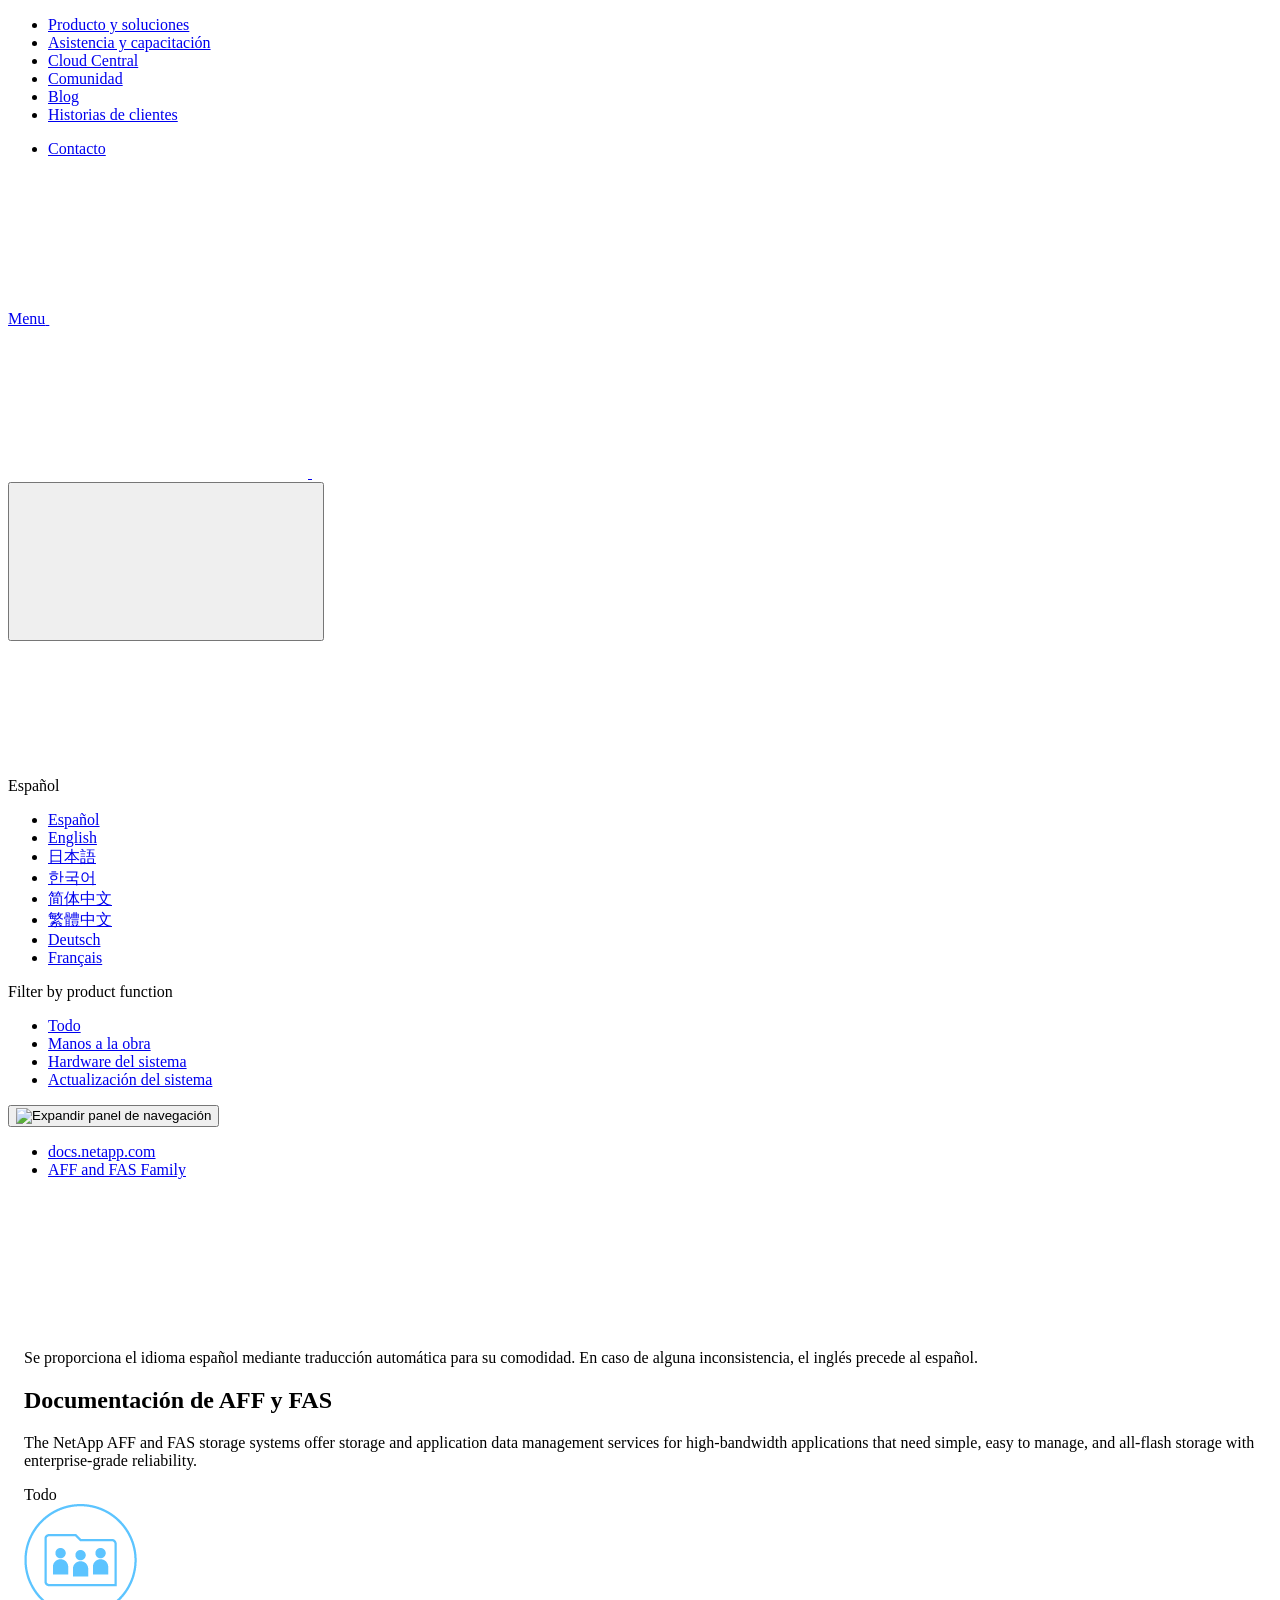
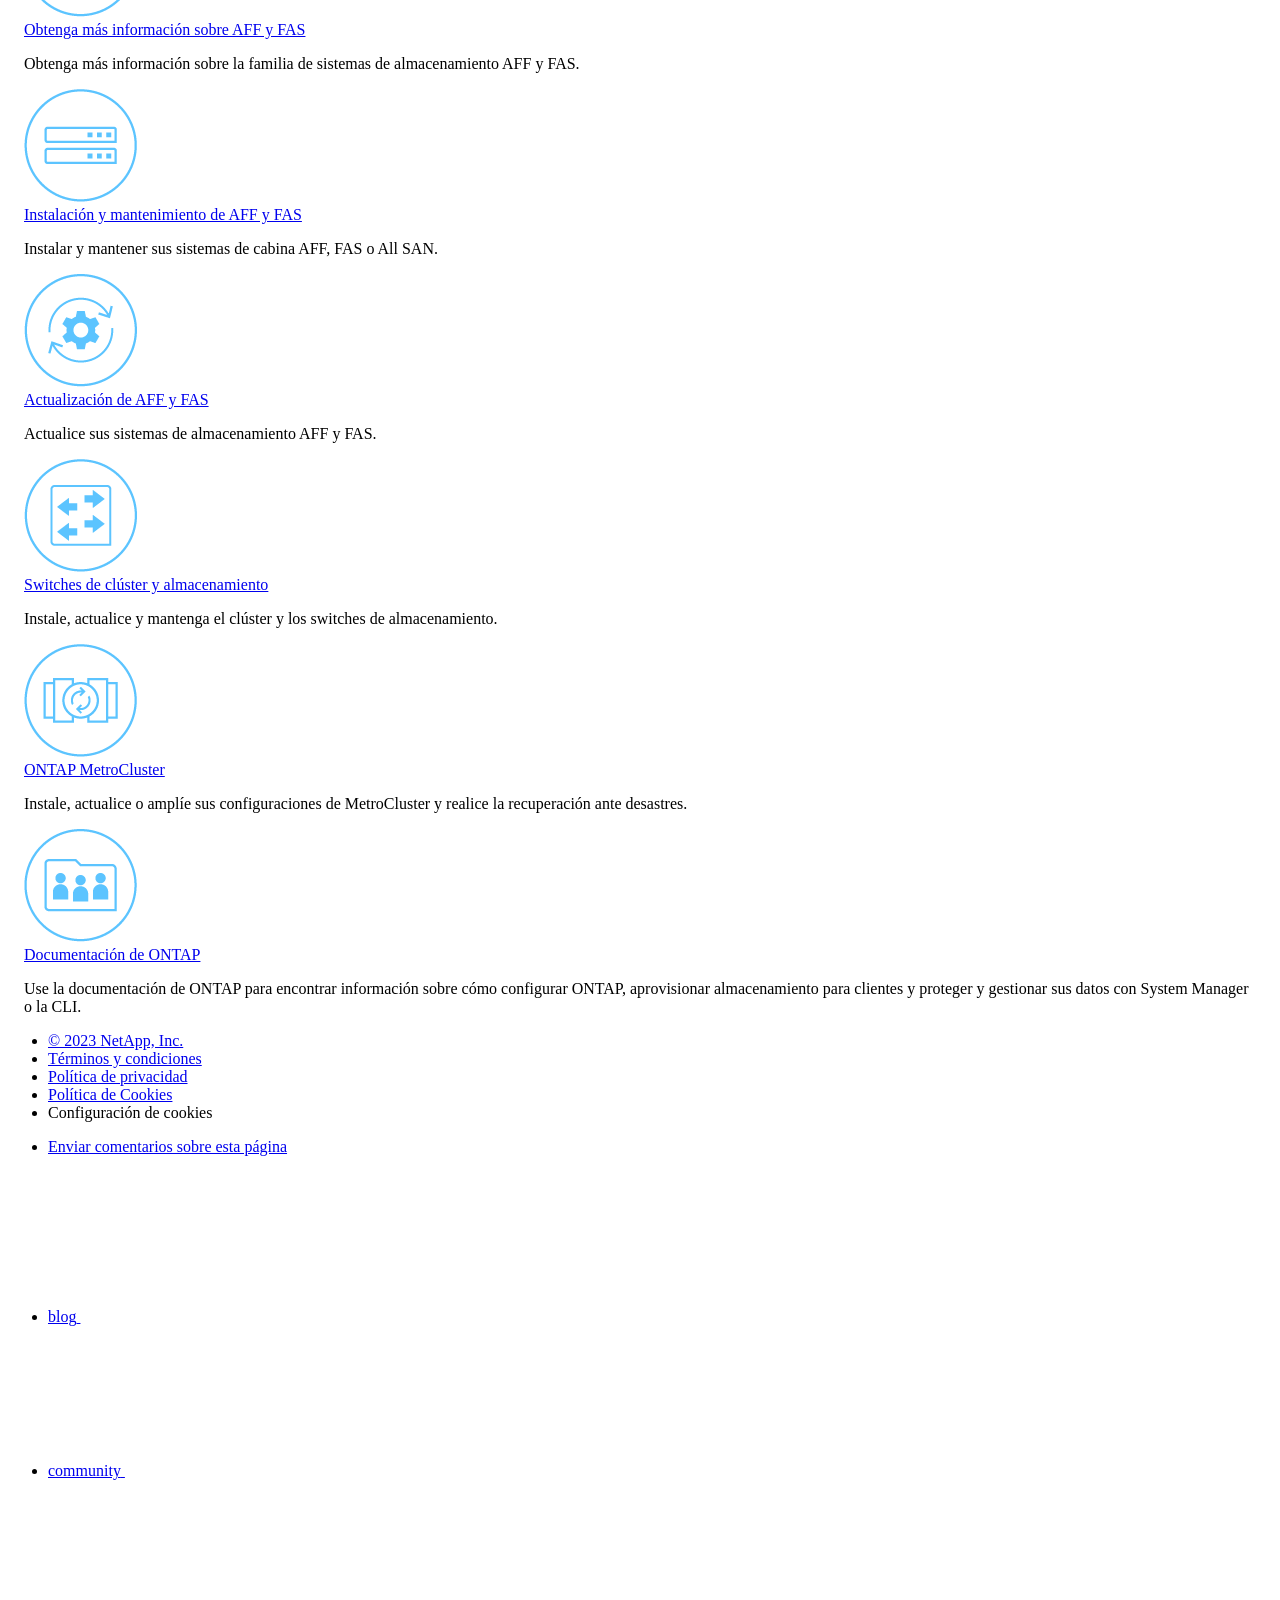
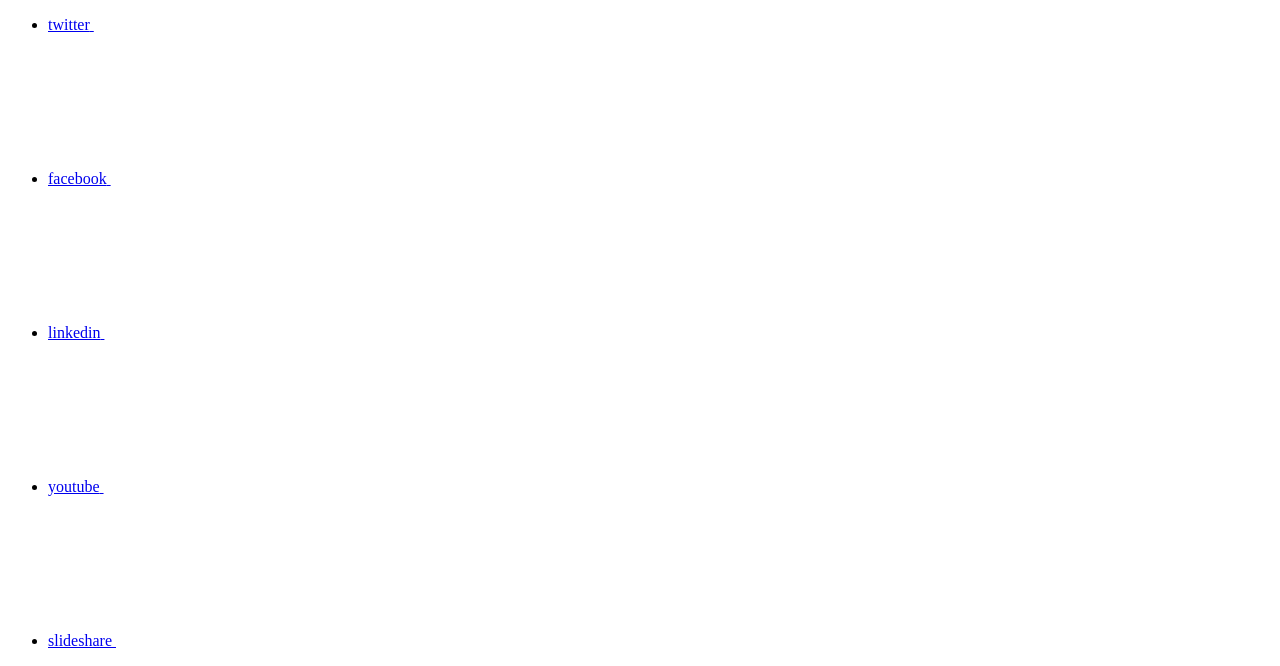
==== index.html @ a27ee945 "Deploying to gh-pages from  @ 3dbd1d8da3aaca2e65ed2fbad83eef5c831df1f1 🚀" ====
<!DOCTYPE html>
<html lang="es">
  <head class="at-element-marker">
  <title>Documentación de AFF y FAS</title>
  <meta charset="utf-8">
  <meta http-equiv="x-ua-compatible" content="ie=edge,chrome=1">
  <meta http-equiv="language" content="en">
  <meta name="viewport" content="width=device-width, initial-scale=1">
  <meta property="og:title" content="Documentación de AFF y FAS" />
	<meta property="og:type" content="website" />
	<meta property="og:url" content="https://docs.netapp.com/es-es/ontap-systems-family/index.html" />
	<meta property="og:description" content="Los sistemas de almacenamiento AFF y FAS de NetApp ofrecen servicios de gestión de datos de aplicaciones y almacenamiento para aplicaciones con un ancho de b..." />
  <meta property="og:image" content="https://docs.netapp.com/es-es/ontap-systems-family/images/logo-tophat-social.png" />
  <meta property="og:image:alt" content="NetApp Logo" />
  <meta name="format-detection" content="telephone=no">
  <meta http-equiv="Content-Type" content="text/html; charset=utf-8">
  <meta http-equiv="encoding" content="utf-8">
  <meta http-equiv="nss-type" content="Product Documentation"/>
  <meta http-equiv="nss-subtype" content="User Guide"/><meta name="description" content="Los sistemas de almacenamiento AFF y FAS de NetApp ofrecen servicios de gestión de datos de aplicaciones y almacenamiento para aplicaciones con un ancho de b...">
  <meta name="keywords" content=" "><!-- Icons -->
  <link rel="icon" href="/es-es/ontap-systems-family/images/favicon.ico" type="image/x-icon">

  <!-- RSS Feed --><!-- CSS Definitions: NetApp CSS should be defined after generic css -->

  <!-- Elastic Search -->
  <link rel="stylesheet" href="//cdn.jsdelivr.net/searchkit/0.10.0/theme.css">

  <!-- Combined CSS -->
  <link rel="stylesheet" type="text/css" href="/es-es/ontap-systems-family/css/netappdocs.css">

  
  <link rel="stylesheet" href="/es-es/ontap-systems-family/css/landing-page.css" type="text/css">
  <link rel="stylesheet" href="/es-es/ontap-systems-family/css/tabbed-blocks.css" type="text/css">
  <!-- Canonical url -->
  <!-- Top level site integrations --><script>
    function addAdobeLaunch(adobeId) {
      var head = document.getElementsByTagName('head')[0];
      var adobe = document.createElement("script");
      adobe.type = "text/plain";
      adobe.className = "optanon-category-C0002";
      adobe.src = "//assets.adobedtm.com/60287eadf1ee/c284da483c83/"+adobeId+".min.js";
      head.appendChild(adobe);
    }

    function addGoogleAnalytics(gtagId) {
      var google = document.createElement("script");
      google.type = "text/plain";
      google.className = "optanon-category-C0002";
      google.src = "https://www.googletagmanager.com/gtag/js?id="+gtagId;
      var head = document.getElementsByTagName('head')[0];
      head.appendChild(google);

      window.dataLayer = window.dataLayer || [];
      function gtag(){dataLayer.push(arguments);}
      gtag('js', new Date());
      gtag('config', gtagId);
    }

    function addConsent(consentId) {
      var head = document.getElementsByTagName('head')[0];
      var onetrustConsent = document.createElement("script");
      onetrustConsent.type = "text/javascript";
      onetrustConsent.src = "https://cdn.cookielaw.org/consent/"+consentId+"/OtAutoBlock.js";
      head.appendChild(onetrustConsent);

      var onetrustScript = document.createElement("script");
      onetrustScript.type = "text/javascript";
      onetrustScript.src = "https://cdn.cookielaw.org/scripttemplates/otSDKStub.js";
      onetrustScript.charset = "UTF-8";
      onetrustScript.dataset.documentLanguage = "true";
      onetrustScript.dataset.domainScript = consentId;
      head.appendChild(onetrustScript);
    }addConsent("72570c5c-fe30-465f-b0e0-b77f7fb4ae34");
    addAdobeLaunch("launch-e9ff3acac59f");
    addGoogleAnalytics("UA-81697994-3");function OptanonWrapper() { }
  </script>
  <script src="https://cdnjs.cloudflare.com/ajax/libs/jquery/2.1.4/jquery.min.js"></script>
  <script src="https://cdnjs.cloudflare.com/ajax/libs/jquery-cookie/1.4.1/jquery.cookie.min.js"></script>

  <!-- Used for Product Family Page Sidebar Visibility --><link rel="stylesheet" href='/es-es/ontap-systems-family/css/product-family.css' type="text/css">
  <script src='/es-es/ontap-systems-family/js/product-family.js'></script><!-- Used to import Promise for IE. Required for SearchKit -->
  <script src="https://cdnjs.cloudflare.com/ajax/libs/bluebird/3.3.5/bluebird.min.js"></script><script src='/es-es/ontap-systems-family/js/na-search.js'></script><script src='/es-es/ontap-systems-family/js/na-pagenav.js'></script><script src='/es-es/ontap-systems-family/js/na-utility.js'></script>
  <script src='/es-es/ontap-systems-family/js/clouddocs.js'></script>
  <script src='/es-es/ontap-systems-family/js/jquery.navgoco.min.js'></script>
  <script src="https://maxcdn.bootstrapcdn.com/bootstrap/3.3.7/js/bootstrap.min.js" integrity="sha384-Tc5IQib027qvyjSMfHjOMaLkfuWVxZxUPnCJA7l2mCWNIpG9mGCD8wGNIcPD7Txa" crossorigin="anonymous"></script>
  <script src='/es-es/ontap-systems-family/js/toc.js'></script>
  <script src='/es-es/ontap-systems-family/js/customscripts.js'></script><script>
      $(document).ready(function() {
          
          var collapseOnInit = true;
          

          var navSettings = {
              "caretHtml": '',
              "accordion": collapseOnInit,
              "openClass": 'active', // open
              "save": false, // leave false or nav highlighting doesn't work right
              "cookie": {
                  "name": 'navgoco',
                  "expires": false,
                  "path": '/'
              },
              "slide": {
                  "duration": 400,
                  "easing": 'swing'
              }
          };

          // Initialize navgoco with default options
          $("#mysidebar").navgoco(navSettings);
          

          $("#collapseAll").click(function(e) {
              e.preventDefault();
              $("#mysidebar").navgoco('toggle', false);
          });

          $("#expandAll").click(function(e) {
              e.preventDefault();
              $("#mysidebar").navgoco('toggle', true);
          });

          $(".sidebar-nav-container").on("scroll", function() {
            $.cookie("sidebarScroll", $(".sidebar-nav-container").scrollTop(), {
              path    : "/es-es/ontap-systems-family"  
            });
          });
          $(function() {
            if ($.cookie("sidebarScroll")) {
              $(".sidebar-nav-container").scrollTop($.cookie("sidebarScroll"));
            }
          });

      });

  </script>
  <script>
      $(document).ready(function() {
          $("#tg-sb-link").click(function() {
              $("#tg-sb-sidebar").toggle();
              $("#tg-sb-content").toggleClass('col-md-9');
              $("#tg-sb-content").toggleClass('col-md-12');
              $("#tg-sb-icon").toggleClass('fa-toggle-on');
              $("#tg-sb-icon").toggleClass('fa-toggle-off');
          });
      });
  </script>
  <script src='/es-es/ontap-systems-family/js/custom-dropdown.js'></script>
  <script src='/es-es/ontap-systems-family/js/FileSaver.min.js'></script>
  <script src='/es-es/ontap-systems-family/js/jszip-utils.min.js'></script>
  <script src='/es-es/ontap-systems-family/js/jszip.min.js'></script>
  <script src='/es-es/ontap-systems-family/js/pdf-ux.js'></script>
</head>


  <body class role="document" data-flavor="">
    <div id="page" class="n-off-canvas-menu">
      <div class="n-off-canvas-menu__menu"><!--TODO: Add offcanvas code --></div>
      <div class="n-off-canvas-menu__content-wrap">
        <header class="site-header" id="banner">
  
  <!-- Start Page Toolbar -->
  
  
  <!-- Start top_hat -->
  <div class="n-top-hat">
    <div class="n-container">
      <div class="n-top-hat__cross-property-nav">
        <ul class="n-top-hat__list">
          <li class="n-top-hat__list-item">
            <a href="https://www.netapp.com/products-a-z/" class="n-top-hat__link">Producto y soluciones</a>
          </li>
          <li class="n-top-hat__list-item">
            <a href="https://www.netapp.com/support-and-training/netapp-university/" class="n-top-hat__link">Asistencia y capacitación</a>
          </li>
          <li class="n-top-hat__list-item">
            <a href="https://cloud.netapp.com" class="n-top-hat__link">Cloud Central</a>
          </li>
          <li class="n-top-hat__list-item">
            <a href="https://community.netapp.com/" class="n-top-hat__link">Comunidad</a>
          </li>
          <li class="n-top-hat__list-item">
            <a href="https://blog.netapp.com/" class="n-top-hat__link">Blog</a>
          </li>
          <li class="n-top-hat__list-item">
            <a href="https://customers.netapp.com/en/" class="n-top-hat__link">Historias de clientes</a>
          </li>
        </ul>
      </div>
      <div class="n-top-hat__utils">
        <ul class="n-top-hat__list">
          <li class="n-top-hat__list-item">
            <a href="https://www.netapp.com/company/contact-us/" target="_self" class="n-top-hat__link" data-ntap-ui="contact-us">Contacto</a>
          </li>
        </ul>
      </div>
    </div>
  </div>
  <!-- End top_hat -->

  <!-- Start property bar -->
  <style>
    .n-property-navigation-bar__menus--desktop-experience .n-menu--mega__default-content__heading span {
    color: #34B0FF;
    }
  </style>
  <div class="n-property-bar " data-ntap-ui="sticky-nav">
    <div class="n-property-bar__inner-wrap">
      <div class="n-property-bar__menu-toggle">
        <a href="#" class="n-property-bar__menu-toggle-link">
          <span class="n-property-bar__menu-toggle-text">Menu</span>
          <svg class="n-icon-bars n-property-bar__menu-toggle-icon" aria-labelledby="title">
            <title>bars</title>
            <use xlink:href="/es-es/ontap-systems-family/common/svg/sprite.svg#bars"></use>
          </svg>
        </a>
      </div>
      <div class="n-property-bar__property-mark ">
        <a href="https://www.netapp.com" class="n-property-bar__property-link">
          <div class="n-property-bar__logo">
            <svg class="n-icon-netapp-mark n-icon-netapp-mark n-property-bar__netapp-mark-icon" aria-labelledby="title">
              <title>netapp-mark</title>
              <use xlink:href="/es-es/ontap-systems-family/common/svg/sprite.svg#netapp-mark"></use>
            </svg>
            <svg class="n-icon-netapp-logo n-property-bar__logo-svg" aria-labelledby="title">
              <title>netapp-logo</title>
              <use xlink:href="/es-es/ontap-systems-family/common/svg/sprite.svg#netapp-logo"></use>
            </svg>
          </div>
        </a>
      </div>

      
      
      
      <div class="search-property-bar">
        <div id="search-demo-container" class="searchbox n-property-bar__search">
          <div id="react-search" 
          data-search-html="/es-es/ontap-systems-family/search.html"
          data-type="widget" 
          data-placeholder="Buscar documentación"
          data-no-results-found="No se encontraron resultados para {query}"
          data-did-you-mean="Buscar {suggestion}."
          data-no-results-found-did-you-mean="No se encontraron resultados para {query}. ¿Quiso decir {suggestion}?"
          data-results-found="{hitCount} resultados encontrados"
          data-error-message="We're sorry, an issue occurred when fetching your results. Please try again."
          data-error-reset="Reset Search"
          data-sk-es-pf-indexes="clouddocs-ontap-systems_main-prod,clouddocs-ontap-systems-upgrade_main-prod,clouddocs-ontap-systems-switches_main-prod,clouddocs-ontap-metrocluster_main-prod"
          data-flavor=""></div>
          <button class="n-property-bar__search-toggle-button" type="button">
            <svg class="n-icon-search n-property-bar__search-toggle-button-icon" aria-labelledby="title">
              <title>search</title>
              <use xmlns:xlink="http://www.w3.org/1999/xlink" xlink:href="/es-es/ontap-systems-family/common/svg/sprite.svg#search"></use>
            </svg>
          </button>
        </div>
      </div>
      
    </div>
  </div>
  <div class="n-property-bar__toolbar">
    <!-- Start Language Selector --><div id="language-dropdown" class="custom-dropdown custom-dropdown-lang">
      <div class="custom-dropdown-select custom-dropdown-select-lang">
      <span class="lang-name">Español</span>
          <svg class="n-globe__icon" aria-labelledby="title">
            <title>globe</title>
            <use xmlns:xlink="http://www.w3.org/1999/xlink" xlink:href="/es-es/ontap-systems-family/common/svg/sprite.svg#globe"></use>
          </svg>
        </button>
      </div>

      <ul class="custom-dropdown-menu"><li>
          <a href="https://docs.netapp.com/es-es/ontap-systems-family/index.html" target="_self"><span translate="no" class="notranslate">Español</span></a>
        </li><li>
          <a href="https://docs.netapp.com/us-en/ontap-systems-family/index.html" target="_self"><span translate="no" class="notranslate">English</span></a>
        </li><li>
          <a href="https://docs.netapp.com/ja-jp/ontap-systems-family/index.html" target="_self"><span translate="no" class="notranslate">日本語</span></a>
        </li><li>
          <a href="https://docs.netapp.com/ko-kr/ontap-systems-family/index.html" target="_self"><span translate="no" class="notranslate">한국어</span></a>
        </li><li>
          <a href="https://docs.netapp.com/zh-cn/ontap-systems-family/index.html" target="_self"><span translate="no" class="notranslate">简体中文</span></a>
        </li><li>
          <a href="https://docs.netapp.com/zh-tw/ontap-systems-family/index.html" target="_self"><span translate="no" class="notranslate">繁體中文</span></a>
        </li><li>
          <a href="https://docs.netapp.com/de-de/ontap-systems-family/index.html" target="_self"><span translate="no" class="notranslate">Deutsch</span></a>
        </li><li>
          <a href="https://docs.netapp.com/fr-fr/ontap-systems-family/index.html" target="_self"><span translate="no" class="notranslate">Français</span></a>
        </li></ul>
    </div><!-- End Language Selector -->

    <div class="n-property-bar__cta"></div>
  </div>
  <!-- End property bar -->
</header>


        <main id="n-main-content" class="n-main-content">
          <div class="ie-main product-family"><div class="col-md-3">
    <div class="product-family-linkheading">Filter by product function</div>
    <ul id="product-family-links"><li class="active"><a href="#" class="product-family-space" data-tags="tag_storage_management,tag_storage_upgrade,tag_storage_hardware,tag_get_started">Todo</a></li><li><a href="#" class="product-family-space" data-tags="tag_get_started">Manos a la obra</a></li><li><a href="#" class="product-family-space" data-tags="tag_storage_hardware">Hardware del sistema</a></li><li><a href="#" class="product-family-space" data-tags="tag_storage_upgrade">Actualización del sistema</a></li></ul>
</div>
<div class="tile-container">
        <article class="page-content">
            <div class="ie-utility">
  <button id="btn-sidebar-expand" onclick="showSidebar()"><img src="/es-es/ontap-systems-family/images/expand.png" alt="Expandir panel de navegación"></button>
  <div class="ie-menu">
    <div class="n-breadcrumb">
      <ul class="n-breadcrumb__list">
        <li class="n-breadcrumb__list-item">
          <a href="https://docs.netapp.com">docs.netapp.com</a>
        </li>
        

        

        <li class="n-breadcrumb__list-item">
          <a href="/es-es/ontap-systems-family/">AFF&nbsp;and&nbsp;FAS&nbsp;Family</a>
        </li>

      </ul>
    </div>
    <div style="clear: both"></div><!-- Main needs to have height -->
  </div>
</div>

            <div class="n-band n-band--docs n-band--belted">
                <div class="n-container" style="margin: 0 auto; padding: 0 16px;">
                    <div class="n-row">                      
                        <div class="n-col-sm-12"><div class="ie-nmt-disclaimer">
                              <span>
                                <div class="ie-nmt-disclaimer-container">
                                  <div class="ie-nmt-disclaimer-icon">
                                    <svg class="luci-icon" aria-hidden="true">
                                      <use xlink:href="/es-es/ontap-systems-family/common/svg/sprite.svg#circle-info">
                                    </svg>
                                  </div>
                                  <div class="ie-nmt-disclaimer-content">
                                    <span> Se proporciona el idioma español mediante traducción automática para su comodidad. En caso de alguna inconsistencia, el inglés precede al español. </span>
                                  </div>
                                  <div style="clear:both;"></div>
                                </div>
                              </span>
                            </div><div class="n-doc__component-detail-heading-wrap">
                                <h1 class="n-doc__component-detail-heading">Documentación de AFF y FAS</h1>
                            </div><section class="n-band__section">
                                <p>The NetApp AFF and FAS storage systems offer storage and application data management services for high-bandwidth applications that need simple, easy to manage, and all-flash storage with enterprise-grade reliability.</p>
                            </section><div class="n-band__content">
<div id="selected-sidelink"><span>Todo</span></div>
    <div class="n-layout-flex product-family-tile-container" data-ntap-layout="4"><div class="n-feature-block n-feature-block__align--center n-layout-flex__item ie-feature-block product-family-tile"
            data-tags="all, tag_get_started">
            <div class="n-feature-block__content">
                <div class="ie-feature-block__header">
                    <div class="ie-feature-block__image product-family-tile-icon"><img src="./media/family.png" alt="Obtenga más información sobre AFF y FAS"></div>
                </div>
                <div class="ie-feature-block__section">
                    <a class="ie-feature-block__link product-family-tile-title"
                        href='intro-family.html'>Obtenga más información sobre AFF y FAS</a>
                    <p class="ie-feature-block__summary product-family-tile-summary">Obtenga más información sobre la familia de sistemas de almacenamiento AFF y FAS.</p>
                </div>
            </div>
        </div><div class="n-feature-block n-feature-block__align--center n-layout-flex__item ie-feature-block product-family-tile"
            data-tags="all, tag_storage_hardware">
            <div class="n-feature-block__content">
                <div class="ie-feature-block__header">
                    <div class="ie-feature-block__image product-family-tile-icon"><img src="./media/icon-onprem.png" alt="Instalación y mantenimiento de AFF y FAS"></div>
                </div>
                <div class="ie-feature-block__section">
                    <a class="ie-feature-block__link product-family-tile-title"
                        href='https://docs.netapp.com/us-en/ontap-systems/index.html'>Instalación y mantenimiento de AFF y FAS</a>
                    <p class="ie-feature-block__summary product-family-tile-summary">Instalar y mantener sus sistemas de cabina AFF, FAS o All SAN.</p>
                </div>
            </div>
        </div><div class="n-feature-block n-feature-block__align--center n-layout-flex__item ie-feature-block product-family-tile"
            data-tags="all, tag_storage_upgrade">
            <div class="n-feature-block__content">
                <div class="ie-feature-block__header">
                    <div class="ie-feature-block__image product-family-tile-icon"><img src="./media/upgrade.png" alt="Actualización de AFF y FAS"></div>
                </div>
                <div class="ie-feature-block__section">
                    <a class="ie-feature-block__link product-family-tile-title"
                        href='https://docs.netapp.com/us-en/ontap-systems-upgrade/index.html'>Actualización de AFF y FAS</a>
                    <p class="ie-feature-block__summary product-family-tile-summary">Actualice sus sistemas de almacenamiento AFF y FAS.</p>
                </div>
            </div>
        </div><div class="n-feature-block n-feature-block__align--center n-layout-flex__item ie-feature-block product-family-tile"
            data-tags="all, tag_storage_hardware, tag_storage_upgrade">
            <div class="n-feature-block__content">
                <div class="ie-feature-block__header">
                    <div class="ie-feature-block__image product-family-tile-icon"><img src="./media/switch.png" alt="Switches de clúster y almacenamiento"></div>
                </div>
                <div class="ie-feature-block__section">
                    <a class="ie-feature-block__link product-family-tile-title"
                        href='https://docs.netapp.com/us-en/ontap-systems-switches/index.html'>Switches de clúster y almacenamiento</a>
                    <p class="ie-feature-block__summary product-family-tile-summary">Instale, actualice y mantenga el clúster y los switches de almacenamiento.</p>
                </div>
            </div>
        </div><div class="n-feature-block n-feature-block__align--center n-layout-flex__item ie-feature-block product-family-tile"
            data-tags="all, tag_storage_upgrade">
            <div class="n-feature-block__content">
                <div class="ie-feature-block__header">
                    <div class="ie-feature-block__image product-family-tile-icon"><img src="./media/metrocluster.png" alt="ONTAP MetroCluster"></div>
                </div>
                <div class="ie-feature-block__section">
                    <a class="ie-feature-block__link product-family-tile-title"
                        href='https://docs.netapp.com/us-en/ontap-metrocluster/index.html'>ONTAP MetroCluster</a>
                    <p class="ie-feature-block__summary product-family-tile-summary">Instale, actualice o amplíe sus configuraciones de MetroCluster y realice la recuperación ante desastres.</p>
                </div>
            </div>
        </div><div class="n-feature-block n-feature-block__align--center n-layout-flex__item ie-feature-block product-family-tile"
            data-tags="all, tag_storage_management">
            <div class="n-feature-block__content">
                <div class="ie-feature-block__header">
                    <div class="ie-feature-block__image product-family-tile-icon"><img src="./media/family.png" alt="Documentación de ONTAP"></div>
                </div>
                <div class="ie-feature-block__section">
                    <a class="ie-feature-block__link product-family-tile-title"
                        href='https://docs.netapp.com/us-en/ontap-family/index.html'>Documentación de ONTAP</a>
                    <p class="ie-feature-block__summary product-family-tile-summary">Use la documentación de ONTAP para encontrar información sobre cómo configurar ONTAP, aprovisionar almacenamiento para clientes y proteger y gestionar sus datos con System Manager o la CLI.</p>
                </div>
            </div>
        </div></div>
</div>
</div>
                    </div>
                </div>
            </div>
        </article>
    </div>
    <div class="page-nav-toolbar"></div>
    <div style="clear:both"></div>
</div>
        </main>

        <footer class="n-footer">
  <div class="n-footer__bottom">
    <div class="n-container">
      <div class="n-footer__bottom-left">
        <div class="n-footer__copyright">
          <ul class="n-footer__copyright-list">
            <li class="n-footer__copyright-link">
              <a href="https://www.netapp.com/company/legal/copyright/">© 2023 NetApp, Inc.</a>
            </li>
            <li class="n-footer__copyright-link">
              <a href="https://www.netapp.com/company/legal/terms-of-use/">Términos y condiciones</a>
            </li>
            <li class="n-footer__copyright-link">
              <a href="https://www.netapp.com/company/legal/privacy-policy/">Política de privacidad</a>
            </li>
            <li class="n-footer__copyright-link">
              <a href="https://www.netapp.com/company/legal/cookie-policy/">Política de Cookies</a>
            </li>
            <li class="n-footer__copyright-link">
              <a class="ot-sdk-show-settings">Configuración de cookies</a>
            </li>
          </ul>
        </div>
      </div>
      <div class="n-footer__bottom-right">
        <div class="n-footer__copyright">
          <ul class="n-footer__copyright-list">
            <li class="n-footer__copyright-link">
              <a target="_self" href="javascript:netapp_mailto()">Enviar comentarios sobre esta página</a>
            </li>
          </ul>
        </div>
        <div class="n-footer__social-links">
          <ul class="n-footer__social-link-list">
            <li class="n-footer__social-link-list-item">
              <a class="n-footer__social-link" data-ntap-social="follow-blog" href="https://blog.netapp.com"
                target="_blank" title="blog" alt="blog">
                <span class="n-footer__social-link-text">blog</span>
                <svg class="n-icon-blog n-footer__social-link-icon" aria-labelledby="title">
                  <title>blog@</title>
                  <use xmlns:xlink="http://www.w3.org/1999/xlink"
                    xlink:href="/es-es/ontap-systems-family/common/svg/sprite.svg#blog"></use>
                </svg>
              </a>
            </li>
            <li class="n-footer__social-link-list-item">
              <a class="n-footer__social-link" data-ntap-social="follow-community" href="https://community.netapp.com/"
                target="_blank" title="community" alt="community">
                <span class="n-footer__social-link-text">community</span>
                <svg class="n-icon-community n-footer__social-link-icon" aria-labelledby="title">
                  <title>community@</title>
                  <use xmlns:xlink="http://www.w3.org/1999/xlink"
                    xlink:href="/es-es/ontap-systems-family/common/svg/sprite.svg#comments"></use>
                </svg>
              </a>
            </li>
            <li class="n-footer__social-link-list-item">
              <a class="n-footer__social-link" data-ntap-social="follow-twitter" href="https://twitter.com/netapp"
                target="_blank" title="twitter" alt="twitter">
                <span class="n-footer__social-link-text">twitter</span>
                <svg class="n-icon-twitter n-footer__social-link-icon" aria-labelledby="title">
                  <title>twitter@</title>
                  <use xmlns:xlink="http://www.w3.org/1999/xlink"
                    xlink:href="/es-es/ontap-systems-family/common/svg/sprite.svg#twitter"></use>
                </svg>
              </a>
            </li>
            <li class="n-footer__social-link-list-item">
              <a class="n-footer__social-link" data-ntap-social="follow-facebook" href="https://www.facebook.com/NetApp"
                target="_blank" title="facebook" alt="facebook">
                <span class="n-footer__social-link-text">facebook</span>
                <svg class="n-icon-facebook n-footer__social-link-icon" aria-labelledby="title">
                  <title>facebook@</title>
                  <use xmlns:xlink="http://www.w3.org/1999/xlink"
                    xlink:href="/es-es/ontap-systems-family/common/svg/sprite.svg#facebook"></use>
                </svg>
              </a>
            </li>
            <li class="n-footer__social-link-list-item">
              <a class="n-footer__social-link" data-ntap-social="follow-linkedin"
                href="https://www.linkedin.com/company/netapp" target="_blank" title="linkedin" alt="linkedin">
                <span class="n-footer__social-link-text">linkedin</span>
                <svg class="n-icon-linkedin n-footer__social-link-icon" aria-labelledby="title">
                  <title>linkedin@</title>
                  <use xmlns:xlink="http://www.w3.org/1999/xlink"
                    xlink:href="/es-es/ontap-systems-family/common/svg/sprite.svg#linkedin"></use>
                </svg>
              </a>
            </li>
            <li class="n-footer__social-link-list-item">
              <a class="n-footer__social-link" data-ntap-social="follow-youtube"
                href="https://www.youtube.com/user/NetAppTV" target="_blank" title="youtube" alt="youtube">
                <span class="n-footer__social-link-text">youtube</span>
                <svg class="n-icon-youtube n-footer__social-link-icon" aria-labelledby="title">
                  <title>youtube@</title>
                  <use xmlns:xlink="http://www.w3.org/1999/xlink"
                    xlink:href="/es-es/ontap-systems-family/common/svg/sprite.svg#youtube"></use>
                </svg>
              </a>
            </li>
            <li class="n-footer__social-link-list-item">
              <a class="n-footer__social-link" data-ntap-social="follow-slideshare"
                href="https://www.slideshare.net/NetApp" target="_blank" title="slideshare" alt="slideshare">
                <span class="n-footer__social-link-text">slideshare</span>
                <svg class="n-icon-slideshare n-footer__social-link-icon" aria-labelledby="title">
                  <title>slideshare@</title>
                  <use xmlns:xlink="http://www.w3.org/1999/xlink"
                    xlink:href="/es-es/ontap-systems-family/common/svg/sprite.svg#slideshare"></use>
                </svg>
              </a>
            </li>
          </ul>
        </div>
      </div>
    </div>
  </div>
</footer>

      </div><!-- Elasticsearch JS -->
      <script type="text/javascript" src='/es-es/ontap-systems-family/js/bundle.js'></script>

      <!-- Syntax Highlighting -->
      <script type="text/javascript" src='/es-es/ontap-systems-family/js/prism.js'></script>
      <script type="text/javascript" src='/es-es/ontap-systems-family/js/prism-curl.js'></script>
    </div>
    <script>
      document.body.offsetWidth=1903;
      cookieLaw = {}
      cookieLaw.euCountry = "US";
      cookieLaw.invoke = function(){return false;}
    </script>
    <script src='/es-es/ontap-systems-family/js/www-ntap.js'></script>
    <script src='/es-es/ontap-systems-family/js/tabbed-blocks.js'></script>
    <script src='/es-es/ontap-systems-family/js/sidebar.js'></script>
  </body></html>
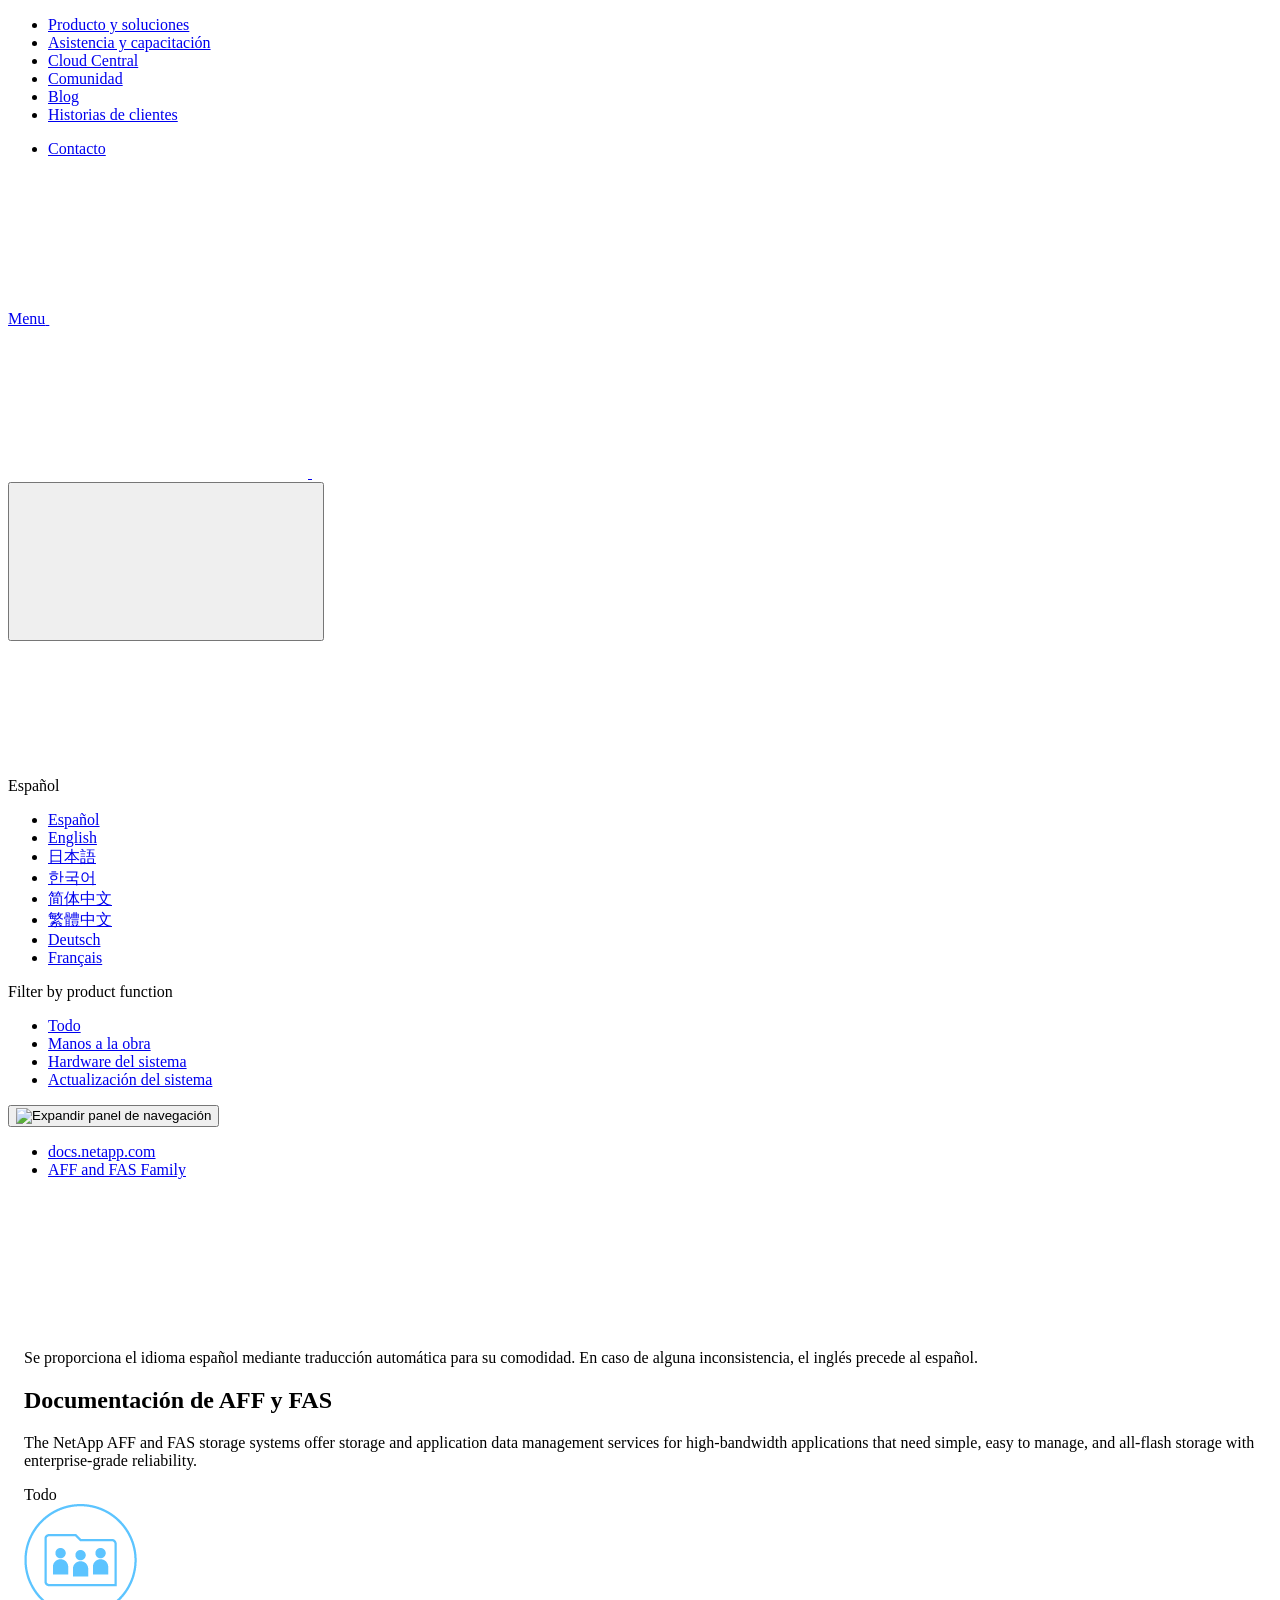
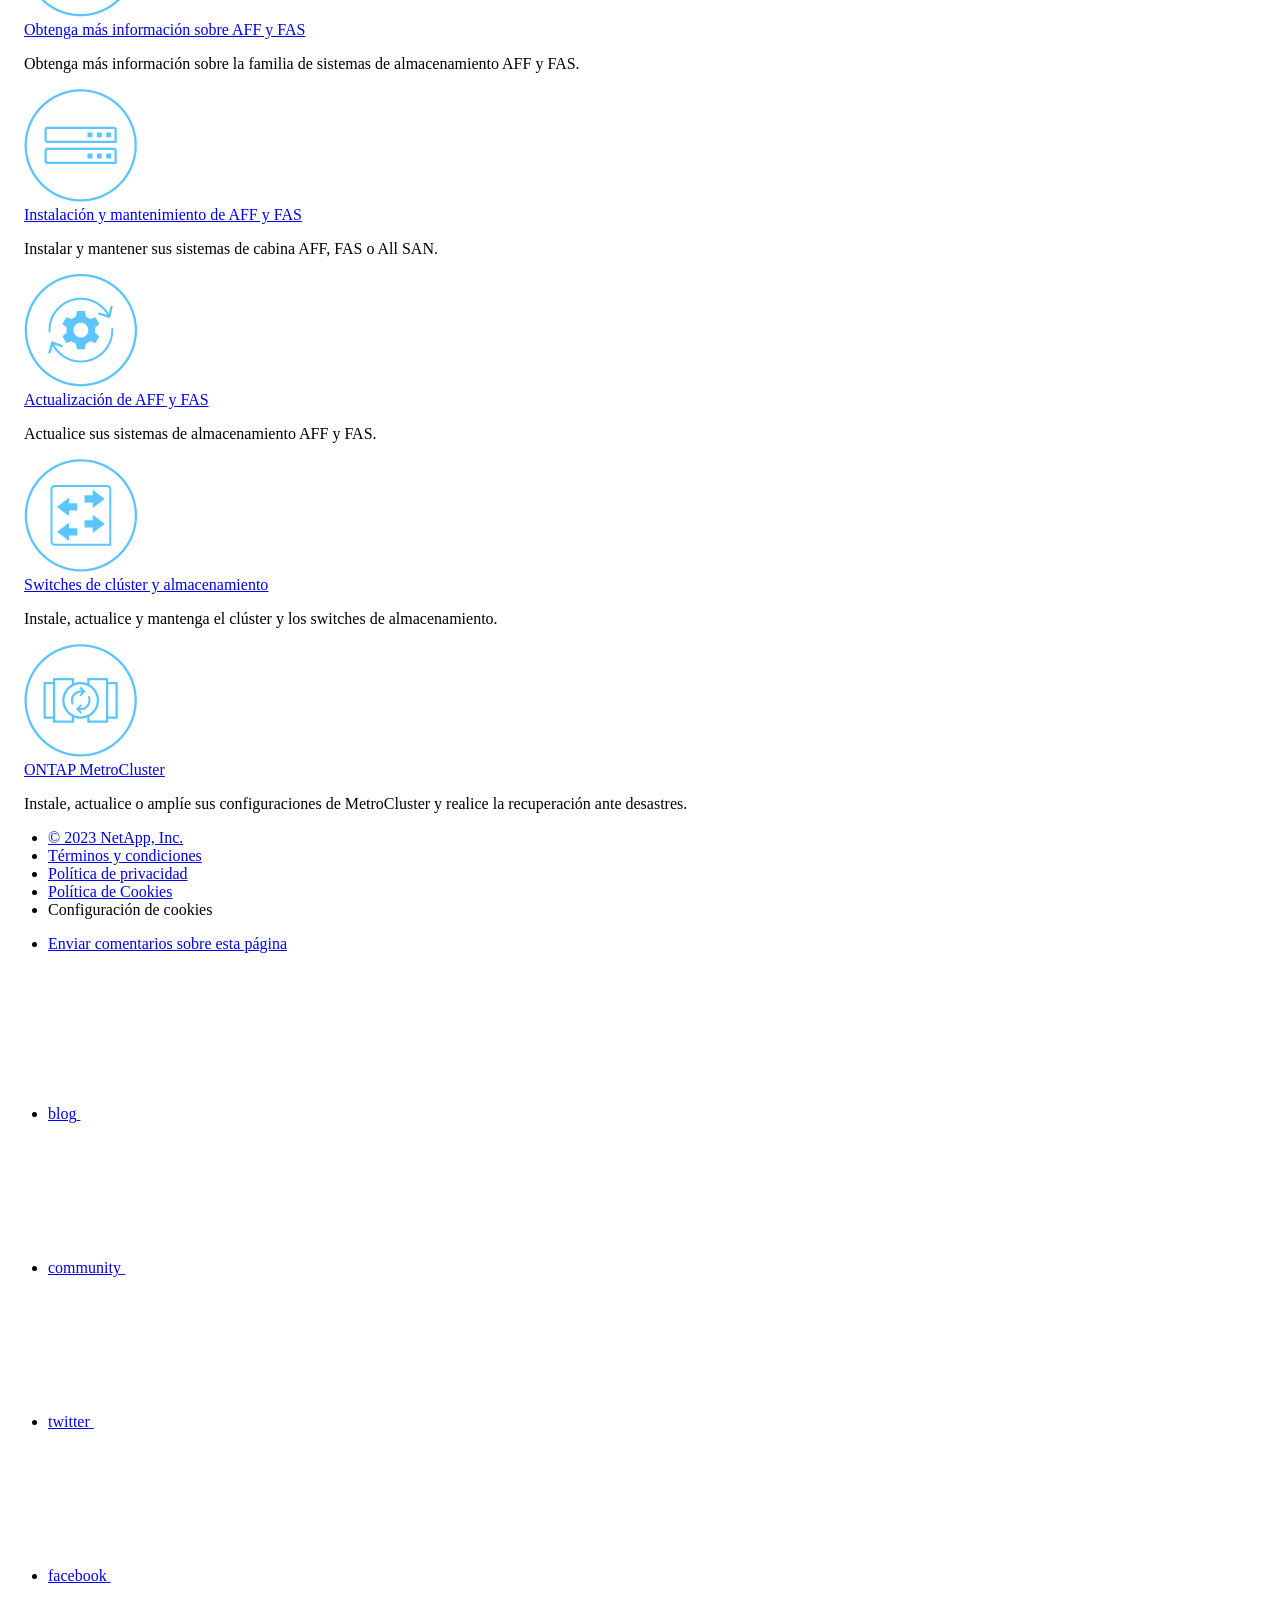
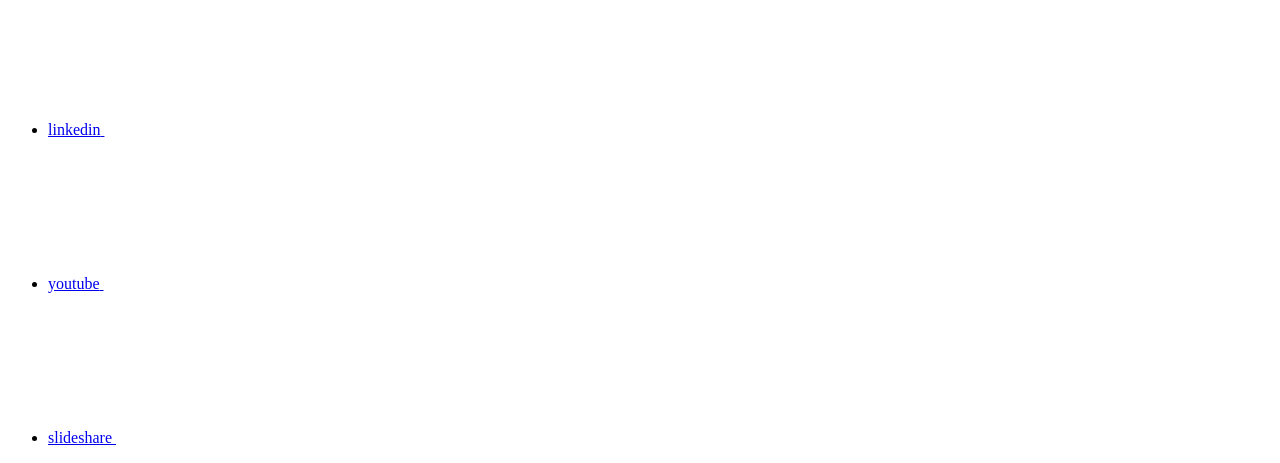
==== commit 16791105: "Deploying to gh-pages from  @ 4905033e8fd43fa567b3b330e4019a08f729b41c 🚀" ====
--- a/index.html
+++ b/index.html
@@ -80,11 +80,17 @@
   <!-- Used for Product Family Page Sidebar Visibility --><link rel="stylesheet" href='/es-es/ontap-systems-family/css/product-family.css' type="text/css">
   <script src='/es-es/ontap-systems-family/js/product-family.js'></script><!-- Used to import Promise for IE. Required for SearchKit -->
   <script src="https://cdnjs.cloudflare.com/ajax/libs/bluebird/3.3.5/bluebird.min.js"></script><script src='/es-es/ontap-systems-family/js/na-search.js'></script><script src='/es-es/ontap-systems-family/js/na-pagenav.js'></script><script src='/es-es/ontap-systems-family/js/na-utility.js'></script>
+ <!--  
+  <link rel='stylesheet' href='/es-es/ontap-systems-family/css/prism.css' type='text/css'>
+  <link rel='stylesheet' href='/es-es/ontap-systems-family/css/prism-netapp.css' type='text/css'>
+ -->
+
+  <!-- <script src='/es-es/ontap-systems-family/js/na-utility.js'></script> -->
   <script src='/es-es/ontap-systems-family/js/clouddocs.js'></script>
   <script src='/es-es/ontap-systems-family/js/jquery.navgoco.min.js'></script>
   <script src="https://maxcdn.bootstrapcdn.com/bootstrap/3.3.7/js/bootstrap.min.js" integrity="sha384-Tc5IQib027qvyjSMfHjOMaLkfuWVxZxUPnCJA7l2mCWNIpG9mGCD8wGNIcPD7Txa" crossorigin="anonymous"></script>
-  <script src='/es-es/ontap-systems-family/js/toc.js'></script>
-  <script src='/es-es/ontap-systems-family/js/customscripts.js'></script><script>
+  <!-- <script src='/es-es/ontap-systems-family/js/toc.js'></script> -->
+  <!-- <script src='/es-es/ontap-systems-family/js/customscripts.js'></script> --><script>
       $(document).ready(function() {
           
           var collapseOnInit = true;
@@ -149,7 +155,7 @@
   <script src='/es-es/ontap-systems-family/js/FileSaver.min.js'></script>
   <script src='/es-es/ontap-systems-family/js/jszip-utils.min.js'></script>
   <script src='/es-es/ontap-systems-family/js/jszip.min.js'></script>
-  <script src='/es-es/ontap-systems-family/js/pdf-ux.js'></script>
+  <!-- <script src='/es-es/ontap-systems-family/js/pdf-ux.js'></script> -->
 </head>
 
 
@@ -211,7 +217,7 @@
           <span class="n-property-bar__menu-toggle-text">Menu</span>
           <svg class="n-icon-bars n-property-bar__menu-toggle-icon" aria-labelledby="title">
             <title>bars</title>
-            <use xlink:href="/es-es/ontap-systems-family/common/svg/sprite.svg#bars"></use>
+            <use xlink:href="/es-es/ontap-systems-family/images/sprite.svg#bars"></use>
           </svg>
         </a>
       </div>
@@ -220,11 +226,11 @@
           <div class="n-property-bar__logo">
             <svg class="n-icon-netapp-mark n-icon-netapp-mark n-property-bar__netapp-mark-icon" aria-labelledby="title">
               <title>netapp-mark</title>
-              <use xlink:href="/es-es/ontap-systems-family/common/svg/sprite.svg#netapp-mark"></use>
+              <use xlink:href="/es-es/ontap-systems-family/images/sprite.svg#netapp-mark"></use>
             </svg>
             <svg class="n-icon-netapp-logo n-property-bar__logo-svg" aria-labelledby="title">
               <title>netapp-logo</title>
-              <use xlink:href="/es-es/ontap-systems-family/common/svg/sprite.svg#netapp-logo"></use>
+              <use xlink:href="/es-es/ontap-systems-family/images/sprite.svg#netapp-logo"></use>
             </svg>
           </div>
         </a>
@@ -245,12 +251,12 @@
           data-results-found="{hitCount} resultados encontrados"
           data-error-message="We're sorry, an issue occurred when fetching your results. Please try again."
           data-error-reset="Reset Search"
-          data-sk-es-pf-indexes="clouddocs-ontap-systems_main-prod,clouddocs-ontap-systems-upgrade_main-prod,clouddocs-ontap-systems-switches_main-prod,clouddocs-ontap-metrocluster_main-prod"
+          data-sk-es-pf-indexes=""
           data-flavor=""></div>
           <button class="n-property-bar__search-toggle-button" type="button">
             <svg class="n-icon-search n-property-bar__search-toggle-button-icon" aria-labelledby="title">
               <title>search</title>
-              <use xmlns:xlink="http://www.w3.org/1999/xlink" xlink:href="/es-es/ontap-systems-family/common/svg/sprite.svg#search"></use>
+              <use xmlns:xlink="http://www.w3.org/1999/xlink" xlink:href="/es-es/ontap-systems-family/images/sprite.svg#search"></use>
             </svg>
           </button>
         </div>
@@ -264,7 +270,7 @@
       <span class="lang-name">Español</span>
           <svg class="n-globe__icon" aria-labelledby="title">
             <title>globe</title>
-            <use xmlns:xlink="http://www.w3.org/1999/xlink" xlink:href="/es-es/ontap-systems-family/common/svg/sprite.svg#globe"></use>
+            <use xmlns:xlink="http://www.w3.org/1999/xlink" xlink:href="/es-es/ontap-systems-family/images/sprite.svg#globe"></use>
           </svg>
         </button>
       </div>
@@ -331,7 +337,7 @@
                                 <div class="ie-nmt-disclaimer-container">
                                   <div class="ie-nmt-disclaimer-icon">
                                     <svg class="luci-icon" aria-hidden="true">
-                                      <use xlink:href="/es-es/ontap-systems-family/common/svg/sprite.svg#circle-info">
+                                      <use xlink:href="/es-es/ontap-systems-family/images/sprite.svg#circle-info">
                                     </svg>
                                   </div>
                                   <div class="ie-nmt-disclaimer-content">
@@ -406,18 +412,6 @@
                     <p class="ie-feature-block__summary product-family-tile-summary">Instale, actualice o amplíe sus configuraciones de MetroCluster y realice la recuperación ante desastres.</p>
                 </div>
             </div>
-        </div><div class="n-feature-block n-feature-block__align--center n-layout-flex__item ie-feature-block product-family-tile"
-            data-tags="all, tag_storage_management">
-            <div class="n-feature-block__content">
-                <div class="ie-feature-block__header">
-                    <div class="ie-feature-block__image product-family-tile-icon"><img src="./media/family.png" alt="Documentación de ONTAP"></div>
-                </div>
-                <div class="ie-feature-block__section">
-                    <a class="ie-feature-block__link product-family-tile-title"
-                        href='https://docs.netapp.com/us-en/ontap-family/index.html'>Documentación de ONTAP</a>
-                    <p class="ie-feature-block__summary product-family-tile-summary">Use la documentación de ONTAP para encontrar información sobre cómo configurar ONTAP, aprovisionar almacenamiento para clientes y proteger y gestionar sus datos con System Manager o la CLI.</p>
-                </div>
-            </div>
         </div></div>
 </div>
 </div>
@@ -472,7 +466,7 @@
                 <svg class="n-icon-blog n-footer__social-link-icon" aria-labelledby="title">
                   <title>blog@</title>
                   <use xmlns:xlink="http://www.w3.org/1999/xlink"
-                    xlink:href="/es-es/ontap-systems-family/common/svg/sprite.svg#blog"></use>
+                    xlink:href="/es-es/ontap-systems-family/images/sprite.svg#blog"></use>
                 </svg>
               </a>
             </li>
@@ -483,7 +477,7 @@
                 <svg class="n-icon-community n-footer__social-link-icon" aria-labelledby="title">
                   <title>community@</title>
                   <use xmlns:xlink="http://www.w3.org/1999/xlink"
-                    xlink:href="/es-es/ontap-systems-family/common/svg/sprite.svg#comments"></use>
+                    xlink:href="/es-es/ontap-systems-family/images/sprite.svg#comments"></use>
                 </svg>
               </a>
             </li>
@@ -494,7 +488,7 @@
                 <svg class="n-icon-twitter n-footer__social-link-icon" aria-labelledby="title">
                   <title>twitter@</title>
                   <use xmlns:xlink="http://www.w3.org/1999/xlink"
-                    xlink:href="/es-es/ontap-systems-family/common/svg/sprite.svg#twitter"></use>
+                    xlink:href="/es-es/ontap-systems-family/images/sprite.svg#twitter"></use>
                 </svg>
               </a>
             </li>
@@ -505,7 +499,7 @@
                 <svg class="n-icon-facebook n-footer__social-link-icon" aria-labelledby="title">
                   <title>facebook@</title>
                   <use xmlns:xlink="http://www.w3.org/1999/xlink"
-                    xlink:href="/es-es/ontap-systems-family/common/svg/sprite.svg#facebook"></use>
+                    xlink:href="/es-es/ontap-systems-family/images/sprite.svg#facebook"></use>
                 </svg>
               </a>
             </li>
@@ -516,7 +510,7 @@
                 <svg class="n-icon-linkedin n-footer__social-link-icon" aria-labelledby="title">
                   <title>linkedin@</title>
                   <use xmlns:xlink="http://www.w3.org/1999/xlink"
-                    xlink:href="/es-es/ontap-systems-family/common/svg/sprite.svg#linkedin"></use>
+                    xlink:href="/es-es/ontap-systems-family/images/sprite.svg#linkedin"></use>
                 </svg>
               </a>
             </li>
@@ -527,7 +521,7 @@
                 <svg class="n-icon-youtube n-footer__social-link-icon" aria-labelledby="title">
                   <title>youtube@</title>
                   <use xmlns:xlink="http://www.w3.org/1999/xlink"
-                    xlink:href="/es-es/ontap-systems-family/common/svg/sprite.svg#youtube"></use>
+                    xlink:href="/es-es/ontap-systems-family/images/sprite.svg#youtube"></use>
                 </svg>
               </a>
             </li>
@@ -538,7 +532,7 @@
                 <svg class="n-icon-slideshare n-footer__social-link-icon" aria-labelledby="title">
                   <title>slideshare@</title>
                   <use xmlns:xlink="http://www.w3.org/1999/xlink"
-                    xlink:href="/es-es/ontap-systems-family/common/svg/sprite.svg#slideshare"></use>
+                    xlink:href="/es-es/ontap-systems-family/images/sprite.svg#slideshare"></use>
                 </svg>
               </a>
             </li>
@@ -562,7 +556,6 @@
       cookieLaw.euCountry = "US";
       cookieLaw.invoke = function(){return false;}
     </script>
-    <script src='/es-es/ontap-systems-family/js/www-ntap.js'></script>
     <script src='/es-es/ontap-systems-family/js/tabbed-blocks.js'></script>
     <script src='/es-es/ontap-systems-family/js/sidebar.js'></script>
   </body></html>
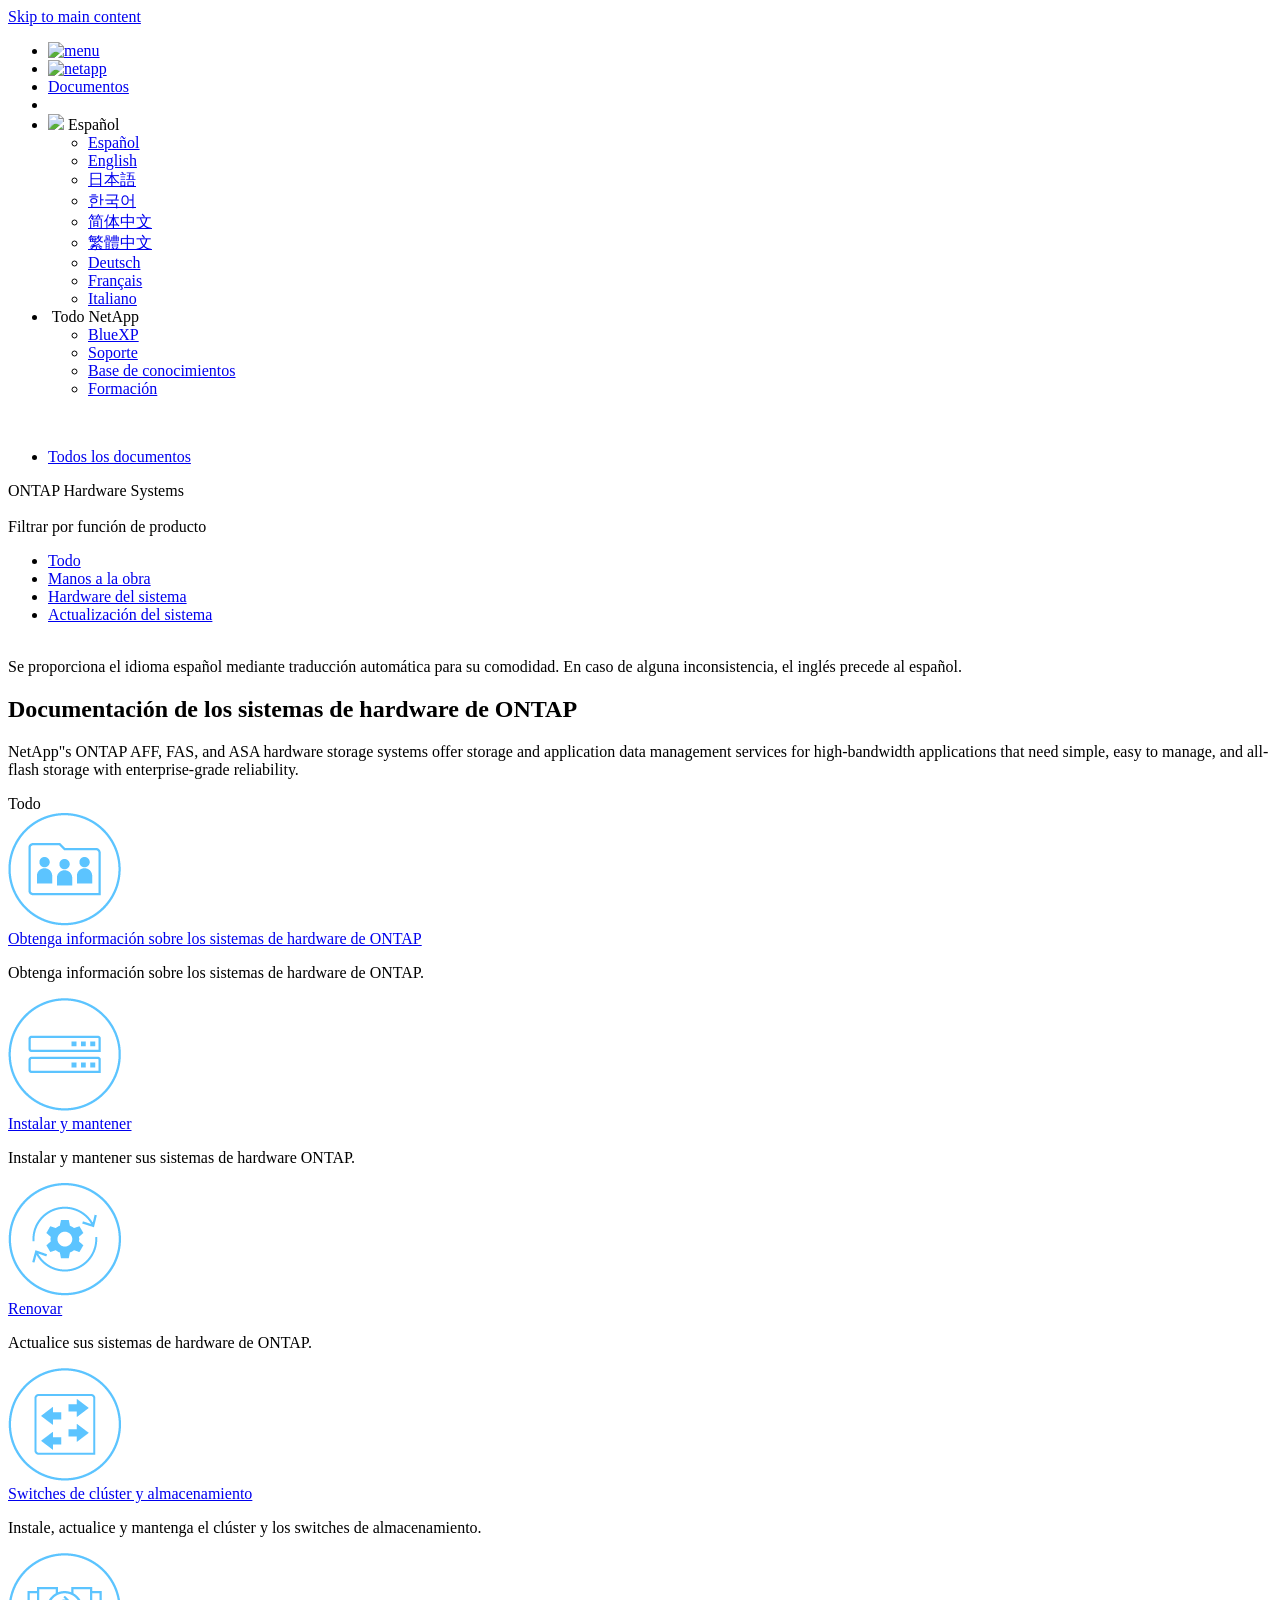
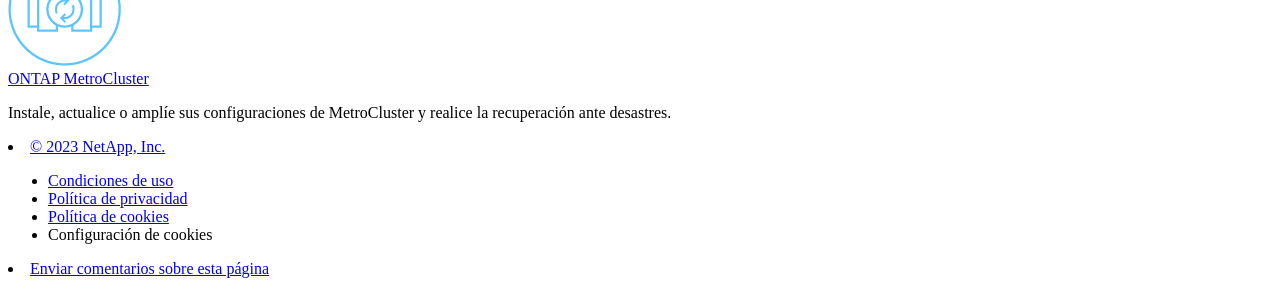
==== commit 8bd53ed5: "Built from 8b85d98 NetAppDocs/netappdocs-build@3c6cbbaaa77cae59a5599492f956fe43f0d98d4e" ====
--- a/index.html
+++ b/index.html
@@ -1,146 +1,89 @@
 <!DOCTYPE html>
 <html lang="es">
   <head class="at-element-marker">
-  <title>Documentación de AFF y FAS</title>
+  <title>Documentación de los sistemas de hardware de ONTAP</title>
   <meta charset="utf-8">
   <meta http-equiv="x-ua-compatible" content="ie=edge,chrome=1">
   <meta http-equiv="language" content="en">
   <meta name="viewport" content="width=device-width, initial-scale=1">
-  <meta property="og:title" content="Documentación de AFF y FAS" />
+  <meta property="og:title" content="Documentación de los sistemas de hardware de ONTAP" />
 	<meta property="og:type" content="website" />
 	<meta property="og:url" content="https://docs.netapp.com/es-es/ontap-systems-family/index.html" />
-	<meta property="og:description" content="Los sistemas de almacenamiento AFF y FAS de NetApp ofrecen servicios de gestión de datos de aplicaciones y almacenamiento para aplicaciones con un ancho de b..." />
+	<meta property="og:description" content="Los sistemas de almacenamiento de hardware ONTAP AFF, FAS y ASA de NetApp ofrecen servicios de gestión de datos de aplicaciones y almacenamiento para aplicac..." />
   <meta property="og:image" content="https://docs.netapp.com/es-es/ontap-systems-family/images/logo-tophat-social.png" />
   <meta property="og:image:alt" content="NetApp Logo" />
   <meta name="format-detection" content="telephone=no">
   <meta http-equiv="Content-Type" content="text/html; charset=utf-8">
   <meta http-equiv="encoding" content="utf-8">
   <meta http-equiv="nss-type" content="Product Documentation"/>
-  <meta http-equiv="nss-subtype" content="User Guide"/><meta name="description" content="Los sistemas de almacenamiento AFF y FAS de NetApp ofrecen servicios de gestión de datos de aplicaciones y almacenamiento para aplicaciones con un ancho de b...">
+  <meta http-equiv="nss-subtype" content="User Guide"/><meta name="description" content="Los sistemas de almacenamiento de hardware ONTAP AFF, FAS y ASA de NetApp ofrecen servicios de gestión de datos de aplicaciones y almacenamiento para aplicac...">
   <meta name="keywords" content=" "><!-- Icons -->
   <link rel="icon" href="/es-es/ontap-systems-family/images/favicon.ico" type="image/x-icon">
 
   <!-- RSS Feed --><!-- CSS Definitions: NetApp CSS should be defined after generic css -->
 
-  <!-- Elastic Search -->
-  <link rel="stylesheet" href="//cdn.jsdelivr.net/searchkit/0.10.0/theme.css">
 
   <!-- Combined CSS -->
-  <link rel="stylesheet" type="text/css" href="/es-es/ontap-systems-family/css/netappdocs.css">
+  <link rel="stylesheet" type="text/css" href="/es-es/ontap-systems-family/css/ie-netappdocs.css">
 
   
-  <link rel="stylesheet" href="/es-es/ontap-systems-family/css/landing-page.css" type="text/css">
-  <link rel="stylesheet" href="/es-es/ontap-systems-family/css/tabbed-blocks.css" type="text/css">
+  <link rel="stylesheet" href="/es-es/ontap-systems-family/css/ie-landing-page.css" type="text/css">
+  <link rel="stylesheet" href="/es-es/ontap-systems-family/css/ie-tabbed-blocks.css" type="text/css">
   <!-- Canonical url -->
-  <!-- Top level site integrations --><script>
-    function addAdobeLaunch(adobeId) {
-      var head = document.getElementsByTagName('head')[0];
-      var adobe = document.createElement("script");
-      adobe.type = "text/plain";
-      adobe.className = "optanon-category-C0002";
-      adobe.src = "//assets.adobedtm.com/60287eadf1ee/c284da483c83/"+adobeId+".min.js";
-      head.appendChild(adobe);
-    }
-
-    function addGoogleAnalytics(gtagId) {
-      var google = document.createElement("script");
-      google.type = "text/plain";
-      google.className = "optanon-category-C0002";
-      google.src = "https://www.googletagmanager.com/gtag/js?id="+gtagId;
-      var head = document.getElementsByTagName('head')[0];
-      head.appendChild(google);
-
-      window.dataLayer = window.dataLayer || [];
-      function gtag(){dataLayer.push(arguments);}
-      gtag('js', new Date());
-      gtag('config', gtagId);
-    }
-
-    function addConsent(consentId) {
-      var head = document.getElementsByTagName('head')[0];
-      var onetrustConsent = document.createElement("script");
-      onetrustConsent.type = "text/javascript";
-      onetrustConsent.src = "https://cdn.cookielaw.org/consent/"+consentId+"/OtAutoBlock.js";
-      head.appendChild(onetrustConsent);
-
-      var onetrustScript = document.createElement("script");
-      onetrustScript.type = "text/javascript";
-      onetrustScript.src = "https://cdn.cookielaw.org/scripttemplates/otSDKStub.js";
-      onetrustScript.charset = "UTF-8";
-      onetrustScript.dataset.documentLanguage = "true";
-      onetrustScript.dataset.domainScript = consentId;
-      head.appendChild(onetrustScript);
-    }addConsent("72570c5c-fe30-465f-b0e0-b77f7fb4ae34");
-    addAdobeLaunch("launch-e9ff3acac59f");
-    addGoogleAnalytics("UA-81697994-3");function OptanonWrapper() { }
+  <link rel="canonical" href="https://docs.netapp.com/es-es/ontap-systems-family/" />
+  <link rel="alternate" hreflang="x-default" href="https://docs.netapp.com/us-en/ontap-systems-family/" />
+  <link rel="alternate" hreflang="es" href="https://docs.netapp.com/es-es/ontap-systems-family/" />
+  <link rel="alternate" hreflang="en" href="https://docs.netapp.com/us-en/ontap-systems-family/" />
+  <link rel="alternate" hreflang="ja" href="https://docs.netapp.com/ja-jp/ontap-systems-family/" />
+  <link rel="alternate" hreflang="ko" href="https://docs.netapp.com/ko-kr/ontap-systems-family/" />
+  <link rel="alternate" hreflang="zh-Hans" href="https://docs.netapp.com/zh-cn/ontap-systems-family/" />
+  <link rel="alternate" hreflang="zh-Hant" href="https://docs.netapp.com/zh-tw/ontap-systems-family/" />
+  <link rel="alternate" hreflang="de" href="https://docs.netapp.com/de-de/ontap-systems-family/" />
+  <link rel="alternate" hreflang="fr" href="https://docs.netapp.com/fr-fr/ontap-systems-family/" />
+  <link rel="alternate" hreflang="it" href="https://docs.netapp.com/it-it/ontap-systems-family/" />
+  <!-- Top level site integrations -->
+<script type="text/javascript" src="https://cdn.cookielaw.org/consent/72570c5c-fe30-465f-b0e0-b77f7fb4ae34/OtAutoBlock.js"></script>
+    <script type="text/javascript" src="https://cdn.cookielaw.org/scripttemplates/otSDKStub.js" charset="UTF-8" data-document-language="true" data-domain-script="72570c5c-fe30-465f-b0e0-b77f7fb4ae34"></script>
+    <script type="text/javascript">function OptanonWrapper() { }</script>
+    <script type="text/plain" class="optanon-category-C0002" src="https://assets.adobedtm.com/60287eadf1ee/c284da483c83/launch-e9ff3acac59f.min.js"></script>
+    <script class="optanon-category-C0001">(function(w,d,s,l,i){w[l]=w[l]||[];w[l].push({'gtm.start':
+        new Date().getTime(),event:'gtm.js'});var f=d.getElementsByTagName(s)[0],
+        j=d.createElement(s),dl=l!='dataLayer'?'&l='+l:'';j.setAttributeNode(d.createAttribute('data-ot-ignore'));j.setAttribute('class','optanon-category-C0001');j.async=true;
+        j.src='https://www.googletagmanager.com/gtm.js?id='+i+dl+'';f.parentNode.insertBefore(j,f);
+        })(window,document,'script','dataLayer','GTM-MD73T9M');</script>
+
+  <script src="https://cdnjs.cloudflare.com/ajax/libs/jquery/2.1.4/jquery.min.js"></script>
+  
+  <script>
+    $(document).ready(function() {
+      const MASTHEAD_OFFSET = 65;
+      const SECTIONS = $("main h2, main h3");
+      // PAGE NAV - Init
+      if (SECTIONS.length == 0) {
+        // remove if there is no elements
+        /*
+        $("#ie-right-navbar").remove();
+        $("#ie-right-navbar-collapse").remove();
+        */
+      } else {
+        $(".page-nav-title").css('display', 'block');
+        for (var i = 0; i < SECTIONS.length; i++) {
+          var sectionId = $(SECTIONS[i]).attr('id');
+          var sectionName = $(SECTIONS[i]).text();
+          var subClass = $(SECTIONS[i]).is("h3") ? ' page-nav__sublink' : '';
+          $("#page-menu").append('<li class="page-nav-item"><a href="#' + sectionId + '" class="page-nav__link' + subClass + '">' + sectionName + '</a></li>');
+        }
+      }
+    });
   </script>
-  <script src="https://cdnjs.cloudflare.com/ajax/libs/jquery/2.1.4/jquery.min.js"></script>
+  
   <script src="https://cdnjs.cloudflare.com/ajax/libs/jquery-cookie/1.4.1/jquery.cookie.min.js"></script>
 
-  <!-- Used for Product Family Page Sidebar Visibility --><link rel="stylesheet" href='/es-es/ontap-systems-family/css/product-family.css' type="text/css">
-  <script src='/es-es/ontap-systems-family/js/product-family.js'></script><!-- Used to import Promise for IE. Required for SearchKit -->
-  <script src="https://cdnjs.cloudflare.com/ajax/libs/bluebird/3.3.5/bluebird.min.js"></script><script src='/es-es/ontap-systems-family/js/na-search.js'></script><script src='/es-es/ontap-systems-family/js/na-pagenav.js'></script><script src='/es-es/ontap-systems-family/js/na-utility.js'></script>
- <!--  
-  <link rel='stylesheet' href='/es-es/ontap-systems-family/css/prism.css' type='text/css'>
-  <link rel='stylesheet' href='/es-es/ontap-systems-family/css/prism-netapp.css' type='text/css'>
- -->
-
-  <!-- <script src='/es-es/ontap-systems-family/js/na-utility.js'></script> -->
-  <script src='/es-es/ontap-systems-family/js/clouddocs.js'></script>
-  <script src='/es-es/ontap-systems-family/js/jquery.navgoco.min.js'></script>
-  <script src="https://maxcdn.bootstrapcdn.com/bootstrap/3.3.7/js/bootstrap.min.js" integrity="sha384-Tc5IQib027qvyjSMfHjOMaLkfuWVxZxUPnCJA7l2mCWNIpG9mGCD8wGNIcPD7Txa" crossorigin="anonymous"></script>
-  <!-- <script src='/es-es/ontap-systems-family/js/toc.js'></script> -->
-  <!-- <script src='/es-es/ontap-systems-family/js/customscripts.js'></script> --><script>
-      $(document).ready(function() {
-          
-          var collapseOnInit = true;
-          
-
-          var navSettings = {
-              "caretHtml": '',
-              "accordion": collapseOnInit,
-              "openClass": 'active', // open
-              "save": false, // leave false or nav highlighting doesn't work right
-              "cookie": {
-                  "name": 'navgoco',
-                  "expires": false,
-                  "path": '/'
-              },
-              "slide": {
-                  "duration": 400,
-                  "easing": 'swing'
-              }
-          };
-
-          // Initialize navgoco with default options
-          $("#mysidebar").navgoco(navSettings);
-          
-
-          $("#collapseAll").click(function(e) {
-              e.preventDefault();
-              $("#mysidebar").navgoco('toggle', false);
-          });
-
-          $("#expandAll").click(function(e) {
-              e.preventDefault();
-              $("#mysidebar").navgoco('toggle', true);
-          });
-
-          $(".sidebar-nav-container").on("scroll", function() {
-            $.cookie("sidebarScroll", $(".sidebar-nav-container").scrollTop(), {
-              path    : "/es-es/ontap-systems-family"  
-            });
-          });
-          $(function() {
-            if ($.cookie("sidebarScroll")) {
-              $(".sidebar-nav-container").scrollTop($.cookie("sidebarScroll"));
-            }
-          });
-
-      });
-
-  </script>
-  <script>
+  <!-- Used for Product Family Page Sidebar Visibility --><link rel="stylesheet" href='/es-es/ontap-systems-family/css/ie-product-family.css' type="text/css">
+  <script src='/es-es/ontap-systems-family/js/ie-product-family.js'></script><!-- Used to import Promise for IE. Required for SearchKit -->
+  <script src="https://cdnjs.cloudflare.com/ajax/libs/bluebird/3.3.5/bluebird.min.js"></script><script src='/es-es/ontap-systems-family/js/na-search.js'></script><script src='/es-es/ontap-systems-family/js/ie-clouddocs.js'></script>
+  <script src="https://maxcdn.bootstrapcdn.com/bootstrap/3.3.7/js/bootstrap.min.js" integrity="sha384-Tc5IQib027qvyjSMfHjOMaLkfuWVxZxUPnCJA7l2mCWNIpG9mGCD8wGNIcPD7Txa" crossorigin="anonymous"></script><script>
+    /*
       $(document).ready(function() {
           $("#tg-sb-link").click(function() {
               $("#tg-sb-sidebar").toggle();
@@ -150,247 +93,372 @@
               $("#tg-sb-icon").toggleClass('fa-toggle-off');
           });
       });
+      */
   </script>
   <script src='/es-es/ontap-systems-family/js/custom-dropdown.js'></script>
   <script src='/es-es/ontap-systems-family/js/FileSaver.min.js'></script>
   <script src='/es-es/ontap-systems-family/js/jszip-utils.min.js'></script>
-  <script src='/es-es/ontap-systems-family/js/jszip.min.js'></script>
-  <!-- <script src='/es-es/ontap-systems-family/js/pdf-ux.js'></script> -->
-</head>
+  <script src='/es-es/ontap-systems-family/js/jszip.min.js'></script></head>
 
 
   <body class role="document" data-flavor="">
-    <div id="page" class="n-off-canvas-menu">
-      <div class="n-off-canvas-menu__menu"><!--TODO: Add offcanvas code --></div>
-      <div class="n-off-canvas-menu__content-wrap">
-        <header class="site-header" id="banner">
+    <div class="skip-to-main">
+      <a href="#main" >Skip to main content</a>
+    </div><noscript><iframe src="https://www.googletagmanager.com/ns.html?id=GTM-MD73T9M"
+      height="0" width="0" style="display:none;visibility:hidden"></iframe></noscript><div id="page" class="">
+      <div id="ie-phone-menu" class=""></div>
+      <div id="ie-content-wrap" class="">
+        <nav id="ie-new-header">
+    <ul>
+        <li id="ie-phone-menu-button">
+            <a href="#">
+                <image id="" src="/es-es/ontap-systems-family/images/hamburger.svg" alt="menu" />
+            </a>
+        </li>
+
+        <li>
+            <a href="https://www.netapp.com/es/">
+                <image id="ie-header-logo" src="/es-es/ontap-systems-family/images/netapp_logo.svg" alt="netapp" />
+            </a>
+        </li>
+        <li id="ie-header-docs">
+            <a href="https://www.netapp.com/es/support-and-training/documentation/">Documentos</a>
+        </li>
+
+        <!-- Empty container to push header left with or without lang selector -->
+        <li id="empty-container" style="margin-left: auto">
+        </li>
+        <!-- Start Language Selector --><li id="ie-language-dropdown">
+            <div id="language-dropdown" class="custom-dropdown custom-dropdown-lang">
+                <div class="custom-dropdown-select custom-dropdown-select-lang">
+                    <img src="/es-es/ontap-systems-family/images/language_white_24dp.svg" class="n-globe__icon" />
+                    <span class="lang-name">Español</span>
+                    <img src="/es-es/ontap-systems-family/images/dropdown-arrow.svg" alt="" class="custom-icon chevrondown header invisible" />
+                    <img src="/es-es/ontap-systems-family/images/dropdown-arrow.svg" alt="" class="custom-icon chevronup header" />
+                    </button>
+                </div>
+
+                <ul class="custom-dropdown-menu"><li>
+                        <a href="https://docs.netapp.com/es-es/ontap-systems-family/index.html"
+                            target="_self"><span translate="no" class="notranslate">Español</span></a>
+                    </li><li>
+                        <a href="https://docs.netapp.com/us-en/ontap-systems-family/index.html"
+                            target="_self"><span translate="no" class="notranslate">English</span></a>
+                    </li><li>
+                        <a href="https://docs.netapp.com/ja-jp/ontap-systems-family/index.html"
+                            target="_self"><span translate="no" class="notranslate">日本語</span></a>
+                    </li><li>
+                        <a href="https://docs.netapp.com/ko-kr/ontap-systems-family/index.html"
+                            target="_self"><span translate="no" class="notranslate">한국어</span></a>
+                    </li><li>
+                        <a href="https://docs.netapp.com/zh-cn/ontap-systems-family/index.html"
+                            target="_self"><span translate="no" class="notranslate">简体中文</span></a>
+                    </li><li>
+                        <a href="https://docs.netapp.com/zh-tw/ontap-systems-family/index.html"
+                            target="_self"><span translate="no" class="notranslate">繁體中文</span></a>
+                    </li><li>
+                        <a href="https://docs.netapp.com/de-de/ontap-systems-family/index.html"
+                            target="_self"><span translate="no" class="notranslate">Deutsch</span></a>
+                    </li><li>
+                        <a href="https://docs.netapp.com/fr-fr/ontap-systems-family/index.html"
+                            target="_self"><span translate="no" class="notranslate">Français</span></a>
+                    </li><li>
+                        <a href="https://docs.netapp.com/it-it/ontap-systems-family/index.html"
+                            target="_self"><span translate="no" class="notranslate">Italiano</span></a>
+                    </li></ul>
+            </div>
+            </li>
+        <!-- End Language Selector -->
+
+
+        <li id="ie-allnetapp">
+            <div id="allnetapp-dropdown" class="custom-dropdown custom-dropdown-allnetapp">
+                <div class="custom-dropdown-select custom-dropdown-select-allnetapp">
+                    <img src="/es-es/ontap-systems-family/images/apps_white_24dp.svg" alt="" class="allnetapp-icon" />
+                    <span class="allnetapp-name">Todo NetApp</span>
+                    <img src="/es-es/ontap-systems-family/images/dropdown-arrow.svg" alt="" class="custom-icon chevrondown header invisible" />
+                    <img src="/es-es/ontap-systems-family/images/dropdown-arrow.svg" alt="" class="custom-icon chevronup header" />
+                    </button>
+                </div>
+
+                <ul class="custom-dropdown-menu allnetapp-dropdown">
+                    <li>
+                        <a href="https://bluexp.netapp.com/es/"
+                            target="_self"><span translate="no" class="notranslate">BlueXP</span></a>
+                    </li>
+                    <li>
+                        <a href="https://mysupport.netapp.com/site/"
+                            target="_self"><span translate="no" class="notranslate">Soporte</span></a>
+                    </li>
+                    <li>
+                        <a href="https://kb.netapp.com/"
+                            target="_self"><span translate="no" class="notranslate">Base de conocimientos</span></a>
+                    </li>
+                    <li>
+                        <a href="https://www.netapp.com/es/support-and-training/netapp-learning-services/"
+                            target="_self"><span translate="no" class="notranslate">Formación</span></a>
+                    </li>
+                </ul>
+            </div>
+
+        </li>
+
+    </ul>
+</nav>
+
+        <main id="n-main-content" class="n-main-content">
+          <div class="ie-main ">
+
+<div id="ie-new-sidebar-collapse" style="display: none">
+    <img id="sidebar-expand" class="ie-searchbox-icon" src="/es-es/ontap-systems-family/images/double_arrow.svg" alt="" />
+</div>
+<div id="ie-new-sidebar">
+    <div id="ie-product-identity-lockup">
+        <div id="sidebar-collapse" class="no-expand">
+            <img src="/es-es/ontap-systems-family/images/double_arrow.svg" alt="" />
+        </div>
+        <div id="ie-breadcrumb" class="">
+  <ul class="ie-breadcrumb">
+    <li class="">
+      <a href="https://docs.netapp.com">Todos los documentos</a>
+    </li>
+    
+    
+
+    
+  </ul>
   
-  <!-- Start Page Toolbar -->
-  
-  
-  <!-- Start top_hat -->
-  <div class="n-top-hat">
-    <div class="n-container">
-      <div class="n-top-hat__cross-property-nav">
-        <ul class="n-top-hat__list">
-          <li class="n-top-hat__list-item">
-            <a href="https://www.netapp.com/products-a-z/" class="n-top-hat__link">Producto y soluciones</a>
-          </li>
-          <li class="n-top-hat__list-item">
-            <a href="https://www.netapp.com/support-and-training/netapp-university/" class="n-top-hat__link">Asistencia y capacitación</a>
-          </li>
-          <li class="n-top-hat__list-item">
-            <a href="https://cloud.netapp.com" class="n-top-hat__link">Cloud Central</a>
-          </li>
-          <li class="n-top-hat__list-item">
-            <a href="https://community.netapp.com/" class="n-top-hat__link">Comunidad</a>
-          </li>
-          <li class="n-top-hat__list-item">
-            <a href="https://blog.netapp.com/" class="n-top-hat__link">Blog</a>
-          </li>
-          <li class="n-top-hat__list-item">
-            <a href="https://customers.netapp.com/en/" class="n-top-hat__link">Historias de clientes</a>
-          </li>
-        </ul>
-      </div>
-      <div class="n-top-hat__utils">
-        <ul class="n-top-hat__list">
-          <li class="n-top-hat__list-item">
-            <a href="https://www.netapp.com/company/contact-us/" target="_self" class="n-top-hat__link" data-ntap-ui="contact-us">Contacto</a>
-          </li>
-        </ul>
-      </div>
+  <div class="ie-product-name" >
+    <!--<a href="/es-es/ontap-systems-family/">-->
+      ONTAP Hardware Systems
+    <!--</a>-->
+  </div>
+</div>
+
+            
+
+        
+        
+
+<div id="ie-searchbox" class="ie-searchbox-sidebar ">
+    <img class="ie-searchbox-icon" src="/es-es/ontap-systems-family/images/loupe.svg" alt=""/>
+    <div id="react-search" 
+        data-search-html="/es-es/ontap-systems-family/search.html" 
+        data-type="widget"
+        data-placeholder="Buscar documentación"
+        data-no-results-found="No se han encontrado resultados para {query}"
+        data-did-you-mean="Busca {suggestion}."
+        data-no-results-found-did-you-mean="No se ha encontrado ningún resultado para {query}. ¿Querías decir {suggestion}?"
+        data-results-found="{hitCount} resultados encontrados"
+        data-error-message="Se ha producido un error. Por favor, inténtalo de nuevo."
+        data-error-reset="Restablecer búsqueda"
+        data-sk-es-pf-indexes="" 
+        data-flavor="">
     </div>
-  </div>
-  <!-- End top_hat -->
-
-  <!-- Start property bar -->
-  <style>
-    .n-property-navigation-bar__menus--desktop-experience .n-menu--mega__default-content__heading span {
-    color: #34B0FF;
+</div>
+        
+    </div>
+    <div id="ie-new-toc"><div id="ie-product-family-filter">
+  <div id="ie-product-family-filter-title">Filtrar por función de producto</div>
+  <ul id="ie-product-family-links"><li class="active">
+          <a href="#" class="" data-tags="tag_storage_management,tag_storage_upgrade,tag_storage_hardware,tag_get_started">Todo</a>
+        </li><li>
+          <a href="#" class="" data-tags="tag_get_started">Manos a la obra</a>
+        </li><li>
+          <a href="#" class="" data-tags="tag_storage_hardware">Hardware del sistema</a>
+        </li><li>
+          <a href="#" class="" data-tags="tag_storage_upgrade">Actualización del sistema</a>
+        </li></ul>
+</div>
+    </div>
+</div>
+<script>
+
+    
+    let sidebarScrollTopPosition = 0;
+    $("#ie-new-toc").on("scroll", function () {
+        if (sidebarScrollTopPosition == 0) {
+            $.cookie("sidebarScroll", $("#ie-new-toc").scrollTop(), {
+                path: "/es-es/ontap-systems-family"
+            });
+        }
+
+        if ($("#ie-new-toc").scrollTop() > 0) {
+            $('#ie-product-identity-lockup').addClass('ie-addShadow');
+        } else {
+            $('#ie-product-identity-lockup').removeClass('ie-addShadow');
+        }
+    });
+
+    $(function () {
+        if ($.cookie("sidebarScroll")) {
+            $("#ie-new-toc").scrollTop($.cookie("sidebarScroll"));
+        }
+    });
+
+    function setSidebarBottom() {
+        const footerGap = PXinViewport($(".n-footer"));
+        document.getElementById("ie-new-sidebar").style.bottom = Math.max(0, footerGap) + "px";
     }
-  </style>
-  <div class="n-property-bar " data-ntap-ui="sticky-nav">
-    <div class="n-property-bar__inner-wrap">
-      <div class="n-property-bar__menu-toggle">
-        <a href="#" class="n-property-bar__menu-toggle-link">
-          <span class="n-property-bar__menu-toggle-text">Menu</span>
-          <svg class="n-icon-bars n-property-bar__menu-toggle-icon" aria-labelledby="title">
-            <title>bars</title>
-            <use xlink:href="/es-es/ontap-systems-family/images/sprite.svg#bars"></use>
-          </svg>
-        </a>
-      </div>
-      <div class="n-property-bar__property-mark ">
-        <a href="https://www.netapp.com" class="n-property-bar__property-link">
-          <div class="n-property-bar__logo">
-            <svg class="n-icon-netapp-mark n-icon-netapp-mark n-property-bar__netapp-mark-icon" aria-labelledby="title">
-              <title>netapp-mark</title>
-              <use xlink:href="/es-es/ontap-systems-family/images/sprite.svg#netapp-mark"></use>
-            </svg>
-            <svg class="n-icon-netapp-logo n-property-bar__logo-svg" aria-labelledby="title">
-              <title>netapp-logo</title>
-              <use xlink:href="/es-es/ontap-systems-family/images/sprite.svg#netapp-logo"></use>
-            </svg>
-          </div>
-        </a>
-      </div>
-
-      
-      
-      
-      <div class="search-property-bar">
-        <div id="search-demo-container" class="searchbox n-property-bar__search">
-          <div id="react-search" 
-          data-search-html="/es-es/ontap-systems-family/search.html"
-          data-type="widget" 
-          data-placeholder="Buscar documentación"
-          data-no-results-found="No se encontraron resultados para {query}"
-          data-did-you-mean="Buscar {suggestion}."
-          data-no-results-found-did-you-mean="No se encontraron resultados para {query}. ¿Quiso decir {suggestion}?"
-          data-results-found="{hitCount} resultados encontrados"
-          data-error-message="We're sorry, an issue occurred when fetching your results. Please try again."
-          data-error-reset="Reset Search"
-          data-sk-es-pf-indexes=""
-          data-flavor=""></div>
-          <button class="n-property-bar__search-toggle-button" type="button">
-            <svg class="n-icon-search n-property-bar__search-toggle-button-icon" aria-labelledby="title">
-              <title>search</title>
-              <use xmlns:xlink="http://www.w3.org/1999/xlink" xlink:href="/es-es/ontap-systems-family/images/sprite.svg#search"></use>
-            </svg>
-          </button>
-        </div>
-      </div>
-      
-    </div>
-  </div>
-  <div class="n-property-bar__toolbar">
-    <!-- Start Language Selector --><div id="language-dropdown" class="custom-dropdown custom-dropdown-lang">
-      <div class="custom-dropdown-select custom-dropdown-select-lang">
-      <span class="lang-name">Español</span>
-          <svg class="n-globe__icon" aria-labelledby="title">
-            <title>globe</title>
-            <use xmlns:xlink="http://www.w3.org/1999/xlink" xlink:href="/es-es/ontap-systems-family/images/sprite.svg#globe"></use>
-          </svg>
-        </button>
-      </div>
-
-      <ul class="custom-dropdown-menu"><li>
-          <a href="https://docs.netapp.com/es-es/ontap-systems-family/index.html" target="_self"><span translate="no" class="notranslate">Español</span></a>
-        </li><li>
-          <a href="https://docs.netapp.com/us-en/ontap-systems-family/index.html" target="_self"><span translate="no" class="notranslate">English</span></a>
-        </li><li>
-          <a href="https://docs.netapp.com/ja-jp/ontap-systems-family/index.html" target="_self"><span translate="no" class="notranslate">日本語</span></a>
-        </li><li>
-          <a href="https://docs.netapp.com/ko-kr/ontap-systems-family/index.html" target="_self"><span translate="no" class="notranslate">한국어</span></a>
-        </li><li>
-          <a href="https://docs.netapp.com/zh-cn/ontap-systems-family/index.html" target="_self"><span translate="no" class="notranslate">简体中文</span></a>
-        </li><li>
-          <a href="https://docs.netapp.com/zh-tw/ontap-systems-family/index.html" target="_self"><span translate="no" class="notranslate">繁體中文</span></a>
-        </li><li>
-          <a href="https://docs.netapp.com/de-de/ontap-systems-family/index.html" target="_self"><span translate="no" class="notranslate">Deutsch</span></a>
-        </li><li>
-          <a href="https://docs.netapp.com/fr-fr/ontap-systems-family/index.html" target="_self"><span translate="no" class="notranslate">Français</span></a>
-        </li></ul>
-    </div><!-- End Language Selector -->
-
-    <div class="n-property-bar__cta"></div>
-  </div>
-  <!-- End property bar -->
-</header>
-
-
-        <main id="n-main-content" class="n-main-content">
-          <div class="ie-main product-family"><div class="col-md-3">
-    <div class="product-family-linkheading">Filter by product function</div>
-    <ul id="product-family-links"><li class="active"><a href="#" class="product-family-space" data-tags="tag_storage_management,tag_storage_upgrade,tag_storage_hardware,tag_get_started">Todo</a></li><li><a href="#" class="product-family-space" data-tags="tag_get_started">Manos a la obra</a></li><li><a href="#" class="product-family-space" data-tags="tag_storage_hardware">Hardware del sistema</a></li><li><a href="#" class="product-family-space" data-tags="tag_storage_upgrade">Actualización del sistema</a></li></ul>
-</div>
-<div class="tile-container">
+
+    window.onscroll = () => {
+        setSidebarBottom();
+    };
+
+    $("#sidebar-collapse").click(function (e) {
+        const sidebarWidth = $("#ie-new-sidebar").width() - $("#ie-new-sidebar-collapse").width();
+        e.preventDefault();
+        const width = $(".ie-content-pane").width();
+        const marginLeft = parseInt($(".ie-content-pane").css('marginLeft'));
+
+        if ($.cookie("sidebarScroll")) {
+            sidebarScrollTopPosition = $.cookie("sidebarScroll");
+        }
+
+        $("#ie-new-sidebar").animate({ width: 'toggle' }, 350, function () {
+            $("#ie-new-sidebar-collapse").show();
+            $("#ie-new-sidebar").removeClass("open")
+            $("#ie-new-sidebar").addClass("close")
+            $("#ie-new-sidebar").removeAttr("style")
+        });
+        $(".ie-content-pane").animate({ width: (width + sidebarWidth), marginLeft: (marginLeft - sidebarWidth) }, 350, function () {
+            resizeContent()
+        })
+
+    });
+    $("#sidebar-expand").click(function (e) {
+        const sidebarWidth = $("#ie-new-sidebar").width() - $("#ie-new-sidebar-collapse").width();
+        e.preventDefault();
+        const width = $(".ie-content-pane").width();
+        const marginLeft = parseInt($(".ie-content-pane").css('marginLeft'));
+
+        $("#ie-new-sidebar").animate({ width: 'toggle' }, 250, function () {
+            $('#ie-new-sidebar').css('display', 'flex');
+            $("#ie-new-sidebar-collapse").hide();
+            $("#ie-new-sidebar").removeClass("close")
+            $("#ie-new-sidebar").addClass("open")
+            setSidebarBottom();
+
+            if (sidebarScrollTopPosition != 0) {
+                $.cookie("sidebarScroll", sidebarScrollTopPosition, {
+                    path: "/es-es/ontap-systems-family"
+                })
+                $("#ie-new-toc").scrollTop(sidebarScrollTopPosition);
+                sidebarScrollTopPosition = 0;
+            }
+        });
+        $(".ie-content-pane").animate({ width: (width - sidebarWidth), 'marginLeft': (marginLeft + sidebarWidth) }, 250, function () {
+            resizeContent()
+        })
+    });
+    function resizeContent() {
+        const sidebarWidth = $("#ie-new-sidebar").width() - $("#ie-new-sidebar-collapse").width();
+        const rightNavbarVisible =  $("#ie-right-navbar").css('display') && $("#ie-right-navbar").css('display') != 'none';
+        const sidebarVisible = $("#ie-new-sidebar").css('display') != 'none';
+        const rightNavbarWidth = $("#ie-right-navbar").width();
+        const rightNavbarCollapseWidth = $("#ie-right-navbar-collapse").width();
+        const rightNavbarCollapseVisible = $("#ie-right-navbar-collapse").css('display') && $("#ie-right-navbar-collapse").css('display') != 'none';
+        
+        if (rightNavbarVisible && sidebarVisible) {
+            $(".ie-content-pane").width(`calc(100% - ${sidebarWidth + rightNavbarWidth}px)`)
+            $(".ie-content-pane").css('marginLeft', `${sidebarWidth}px`)
+        } else if (sidebarVisible) {
+            $(".ie-content-pane").css('marginLeft', `${sidebarWidth}px`)
+            if (rightNavbarCollapseVisible) {
+                $(".ie-content-pane").width(`calc(100% - ${sidebarWidth + rightNavbarCollapseWidth}px)`)
+            } else {
+                $(".ie-content-pane").width(`calc(100% - ${$("#ie-new-sidebar").width()}px)`)
+            }
+
+        } else if (rightNavbarVisible) {
+            $(".ie-content-pane").css('marginLeft', `${$("#ie-new-sidebar-collapse").width()}px`)
+            $(".ie-content-pane").width(`calc(100% - ${rightNavbarWidth}px)`)
+        } else {
+            $(".ie-content-pane").css('marginLeft', `${$("#ie-new-sidebar-collapse").width()}px`)
+            if (rightNavbarCollapseVisible) {
+                $(".ie-content-pane").width(`calc(100% - ${rightNavbarCollapseWidth}px)`);
+            } else {
+                $(".ie-content-pane").width(`calc(100% - ${$("#ie-new-sidebar-collapse").width()}px) `);
+            }
+            
+        }
+    }
+    $(window).on("resize load", function () {
+        setSidebarBottom();
+        resizeContent()
+    });
+
+
+</script>
+
+<!-- include product-family-sidebar.html -->
+    <div class="tile-container product-family">
         <article class="page-content">
-            <div class="ie-utility">
-  <button id="btn-sidebar-expand" onclick="showSidebar()"><img src="/es-es/ontap-systems-family/images/expand.png" alt="Expandir panel de navegación"></button>
-  <div class="ie-menu">
-    <div class="n-breadcrumb">
-      <ul class="n-breadcrumb__list">
-        <li class="n-breadcrumb__list-item">
-          <a href="https://docs.netapp.com">docs.netapp.com</a>
-        </li>
-        
-
-        
-
-        <li class="n-breadcrumb__list-item">
-          <a href="/es-es/ontap-systems-family/">AFF&nbsp;and&nbsp;FAS&nbsp;Family</a>
-        </li>
-
-      </ul>
-    </div>
-    <div style="clear: both"></div><!-- Main needs to have height -->
-  </div>
-</div>
-
-            <div class="n-band n-band--docs n-band--belted">
-                <div class="n-container" style="margin: 0 auto; padding: 0 16px;">
-                    <div class="n-row">                      
-                        <div class="n-col-sm-12"><div class="ie-nmt-disclaimer">
-                              <span>
-                                <div class="ie-nmt-disclaimer-container">
-                                  <div class="ie-nmt-disclaimer-icon">
-                                    <svg class="luci-icon" aria-hidden="true">
-                                      <use xlink:href="/es-es/ontap-systems-family/images/sprite.svg#circle-info">
-                                    </svg>
-                                  </div>
-                                  <div class="ie-nmt-disclaimer-content">
-                                    <span> Se proporciona el idioma español mediante traducción automática para su comodidad. En caso de alguna inconsistencia, el inglés precede al español. </span>
-                                  </div>
-                                  <div style="clear:both;"></div>
-                                </div>
-                              </span>
-                            </div><div class="n-doc__component-detail-heading-wrap">
-                                <h1 class="n-doc__component-detail-heading">Documentación de AFF y FAS</h1>
-                            </div><section class="n-band__section">
-                                <p>The NetApp AFF and FAS storage systems offer storage and application data management services for high-bandwidth applications that need simple, easy to manage, and all-flash storage with enterprise-grade reliability.</p>
-                            </section><div class="n-band__content">
+            <!--  include utility.html  -->
+              <div class="ie-info-disclaimer">
+                <span>
+                  <div class="ie-info-disclaimer-container">
+                    <div class="ie-info-disclaimer-icon">
+                      <img src="/es-es/ontap-systems-family/images/notification-icons.svg" class="luci-icon" alt="" />
+                    </div>
+                    <div class="ie-info-disclaimer-content">
+                      <span> Se proporciona el idioma español mediante traducción automática para su comodidad. En caso de alguna inconsistencia, el inglés precede al español. </span>
+                    </div>
+                    <div style="clear:both;"></div>
+                  </div>
+                </span>
+              </div><div class="ie-component-detail-heading-wrap landing">
+                  <h1 class="ie-component-detail-heading">Documentación de los sistemas de hardware de ONTAP</h1>
+                  
+          
+
+    
+
+              </div>
+              <section class="ie-section content-to-index">
+                  <p>NetApp"s ONTAP AFF, FAS, and ASA hardware storage systems offer storage and application data management services for high-bandwidth applications that need simple, easy to manage, and all-flash storage with enterprise-grade reliability.</p>
+              </section>
+              <div class="ie-content">
 <div id="selected-sidelink"><span>Todo</span></div>
-    <div class="n-layout-flex product-family-tile-container" data-ntap-layout="4"><div class="n-feature-block n-feature-block__align--center n-layout-flex__item ie-feature-block product-family-tile"
+    <div class="ie-layout-flex product-family-tile-container" data-ntap-layout="4"><div class="ie-feature-block ie-feature-block__align--center ie-layout-flex__item ie-feature-block product-family-tile"
             data-tags="all, tag_get_started">
-            <div class="n-feature-block__content">
+            <div class="ie-feature-block__content">
                 <div class="ie-feature-block__header">
-                    <div class="ie-feature-block__image product-family-tile-icon"><img src="./media/family.png" alt="Obtenga más información sobre AFF y FAS"></div>
+                    <div class="ie-feature-block__image product-family-tile-icon"><img src="./media/family.png" alt="Obtenga información sobre los sistemas de hardware de ONTAP"></div>
                 </div>
                 <div class="ie-feature-block__section">
                     <a class="ie-feature-block__link product-family-tile-title"
-                        href='intro-family.html'>Obtenga más información sobre AFF y FAS</a>
-                    <p class="ie-feature-block__summary product-family-tile-summary">Obtenga más información sobre la familia de sistemas de almacenamiento AFF y FAS.</p>
-                </div>
-            </div>
-        </div><div class="n-feature-block n-feature-block__align--center n-layout-flex__item ie-feature-block product-family-tile"
+                        href='intro-family.html'>Obtenga información sobre los sistemas de hardware de ONTAP</a>
+                    <p class="ie-feature-block__summary product-family-tile-summary">Obtenga información sobre los sistemas de hardware de ONTAP.</p>
+                </div>
+            </div>
+        </div><div class="ie-feature-block ie-feature-block__align--center ie-layout-flex__item ie-feature-block product-family-tile"
             data-tags="all, tag_storage_hardware">
-            <div class="n-feature-block__content">
+            <div class="ie-feature-block__content">
                 <div class="ie-feature-block__header">
-                    <div class="ie-feature-block__image product-family-tile-icon"><img src="./media/icon-onprem.png" alt="Instalación y mantenimiento de AFF y FAS"></div>
+                    <div class="ie-feature-block__image product-family-tile-icon"><img src="./media/icon-onprem.png" alt="Instalar y mantener"></div>
                 </div>
                 <div class="ie-feature-block__section">
                     <a class="ie-feature-block__link product-family-tile-title"
-                        href='https://docs.netapp.com/us-en/ontap-systems/index.html'>Instalación y mantenimiento de AFF y FAS</a>
-                    <p class="ie-feature-block__summary product-family-tile-summary">Instalar y mantener sus sistemas de cabina AFF, FAS o All SAN.</p>
-                </div>
-            </div>
-        </div><div class="n-feature-block n-feature-block__align--center n-layout-flex__item ie-feature-block product-family-tile"
+                        href='https://docs.netapp.com/us-en/ontap-systems/index.html'>Instalar y mantener</a>
+                    <p class="ie-feature-block__summary product-family-tile-summary">Instalar y mantener sus sistemas de hardware ONTAP.</p>
+                </div>
+            </div>
+        </div><div class="ie-feature-block ie-feature-block__align--center ie-layout-flex__item ie-feature-block product-family-tile"
             data-tags="all, tag_storage_upgrade">
-            <div class="n-feature-block__content">
+            <div class="ie-feature-block__content">
                 <div class="ie-feature-block__header">
-                    <div class="ie-feature-block__image product-family-tile-icon"><img src="./media/upgrade.png" alt="Actualización de AFF y FAS"></div>
+                    <div class="ie-feature-block__image product-family-tile-icon"><img src="./media/upgrade.png" alt="Renovar"></div>
                 </div>
                 <div class="ie-feature-block__section">
                     <a class="ie-feature-block__link product-family-tile-title"
-                        href='https://docs.netapp.com/us-en/ontap-systems-upgrade/index.html'>Actualización de AFF y FAS</a>
-                    <p class="ie-feature-block__summary product-family-tile-summary">Actualice sus sistemas de almacenamiento AFF y FAS.</p>
-                </div>
-            </div>
-        </div><div class="n-feature-block n-feature-block__align--center n-layout-flex__item ie-feature-block product-family-tile"
+                        href='https://docs.netapp.com/us-en/ontap-systems-upgrade/index.html'>Renovar</a>
+                    <p class="ie-feature-block__summary product-family-tile-summary">Actualice sus sistemas de hardware de ONTAP.</p>
+                </div>
+            </div>
+        </div><div class="ie-feature-block ie-feature-block__align--center ie-layout-flex__item ie-feature-block product-family-tile"
             data-tags="all, tag_storage_hardware, tag_storage_upgrade">
-            <div class="n-feature-block__content">
+            <div class="ie-feature-block__content">
                 <div class="ie-feature-block__header">
                     <div class="ie-feature-block__image product-family-tile-icon"><img src="./media/switch.png" alt="Switches de clúster y almacenamiento"></div>
                 </div>
@@ -400,9 +468,9 @@
                     <p class="ie-feature-block__summary product-family-tile-summary">Instale, actualice y mantenga el clúster y los switches de almacenamiento.</p>
                 </div>
             </div>
-        </div><div class="n-feature-block n-feature-block__align--center n-layout-flex__item ie-feature-block product-family-tile"
+        </div><div class="ie-feature-block ie-feature-block__align--center ie-layout-flex__item ie-feature-block product-family-tile"
             data-tags="all, tag_storage_upgrade">
-            <div class="n-feature-block__content">
+            <div class="ie-feature-block__content">
                 <div class="ie-feature-block__header">
                     <div class="ie-feature-block__image product-family-tile-icon"><img src="./media/metrocluster.png" alt="ONTAP MetroCluster"></div>
                 </div>
@@ -414,11 +482,7 @@
             </div>
         </div></div>
 </div>
-</div>
-                    </div>
-                </div>
-            </div>
-        </article>
+</article>
     </div>
     <div class="page-nav-toolbar"></div>
     <div style="clear:both"></div>
@@ -428,118 +492,33 @@
         <footer class="n-footer">
   <div class="n-footer__bottom">
     <div class="n-container">
-      <div class="n-footer__bottom-left">
-        <div class="n-footer__copyright">
+        <div class="n-footer__left">
+          <li class="n-footer__copyright-link">
+                    <a href="https://www.netapp.com/company/legal/copyright/">© 2023 NetApp, Inc.</a>
+          </li>
+        </div>
+        <div class="n-footer__center">
           <ul class="n-footer__copyright-list">
             <li class="n-footer__copyright-link">
-              <a href="https://www.netapp.com/company/legal/copyright/">© 2023 NetApp, Inc.</a>
-            </li>
-            <li class="n-footer__copyright-link">
-              <a href="https://www.netapp.com/company/legal/terms-of-use/">Términos y condiciones</a>
+              <a href="https://www.netapp.com/company/legal/terms-of-use/">Condiciones de uso</a>
             </li>
             <li class="n-footer__copyright-link">
               <a href="https://www.netapp.com/company/legal/privacy-policy/">Política de privacidad</a>
             </li>
             <li class="n-footer__copyright-link">
-              <a href="https://www.netapp.com/company/legal/cookie-policy/">Política de Cookies</a>
+              <a href="https://www.netapp.com/company/legal/cookie-policy/">Política de cookies</a>
             </li>
             <li class="n-footer__copyright-link">
               <a class="ot-sdk-show-settings">Configuración de cookies</a>
             </li>
           </ul>
+       </div>
+        <div class="n-footer__right">
+              <li class="n-footer__copyright-link">
+                <a target="_self" href="javascript:netapp_mailto()">Enviar comentarios sobre esta página</a>
+              </li>
         </div>
-      </div>
-      <div class="n-footer__bottom-right">
-        <div class="n-footer__copyright">
-          <ul class="n-footer__copyright-list">
-            <li class="n-footer__copyright-link">
-              <a target="_self" href="javascript:netapp_mailto()">Enviar comentarios sobre esta página</a>
-            </li>
-          </ul>
-        </div>
-        <div class="n-footer__social-links">
-          <ul class="n-footer__social-link-list">
-            <li class="n-footer__social-link-list-item">
-              <a class="n-footer__social-link" data-ntap-social="follow-blog" href="https://blog.netapp.com"
-                target="_blank" title="blog" alt="blog">
-                <span class="n-footer__social-link-text">blog</span>
-                <svg class="n-icon-blog n-footer__social-link-icon" aria-labelledby="title">
-                  <title>blog@</title>
-                  <use xmlns:xlink="http://www.w3.org/1999/xlink"
-                    xlink:href="/es-es/ontap-systems-family/images/sprite.svg#blog"></use>
-                </svg>
-              </a>
-            </li>
-            <li class="n-footer__social-link-list-item">
-              <a class="n-footer__social-link" data-ntap-social="follow-community" href="https://community.netapp.com/"
-                target="_blank" title="community" alt="community">
-                <span class="n-footer__social-link-text">community</span>
-                <svg class="n-icon-community n-footer__social-link-icon" aria-labelledby="title">
-                  <title>community@</title>
-                  <use xmlns:xlink="http://www.w3.org/1999/xlink"
-                    xlink:href="/es-es/ontap-systems-family/images/sprite.svg#comments"></use>
-                </svg>
-              </a>
-            </li>
-            <li class="n-footer__social-link-list-item">
-              <a class="n-footer__social-link" data-ntap-social="follow-twitter" href="https://twitter.com/netapp"
-                target="_blank" title="twitter" alt="twitter">
-                <span class="n-footer__social-link-text">twitter</span>
-                <svg class="n-icon-twitter n-footer__social-link-icon" aria-labelledby="title">
-                  <title>twitter@</title>
-                  <use xmlns:xlink="http://www.w3.org/1999/xlink"
-                    xlink:href="/es-es/ontap-systems-family/images/sprite.svg#twitter"></use>
-                </svg>
-              </a>
-            </li>
-            <li class="n-footer__social-link-list-item">
-              <a class="n-footer__social-link" data-ntap-social="follow-facebook" href="https://www.facebook.com/NetApp"
-                target="_blank" title="facebook" alt="facebook">
-                <span class="n-footer__social-link-text">facebook</span>
-                <svg class="n-icon-facebook n-footer__social-link-icon" aria-labelledby="title">
-                  <title>facebook@</title>
-                  <use xmlns:xlink="http://www.w3.org/1999/xlink"
-                    xlink:href="/es-es/ontap-systems-family/images/sprite.svg#facebook"></use>
-                </svg>
-              </a>
-            </li>
-            <li class="n-footer__social-link-list-item">
-              <a class="n-footer__social-link" data-ntap-social="follow-linkedin"
-                href="https://www.linkedin.com/company/netapp" target="_blank" title="linkedin" alt="linkedin">
-                <span class="n-footer__social-link-text">linkedin</span>
-                <svg class="n-icon-linkedin n-footer__social-link-icon" aria-labelledby="title">
-                  <title>linkedin@</title>
-                  <use xmlns:xlink="http://www.w3.org/1999/xlink"
-                    xlink:href="/es-es/ontap-systems-family/images/sprite.svg#linkedin"></use>
-                </svg>
-              </a>
-            </li>
-            <li class="n-footer__social-link-list-item">
-              <a class="n-footer__social-link" data-ntap-social="follow-youtube"
-                href="https://www.youtube.com/user/NetAppTV" target="_blank" title="youtube" alt="youtube">
-                <span class="n-footer__social-link-text">youtube</span>
-                <svg class="n-icon-youtube n-footer__social-link-icon" aria-labelledby="title">
-                  <title>youtube@</title>
-                  <use xmlns:xlink="http://www.w3.org/1999/xlink"
-                    xlink:href="/es-es/ontap-systems-family/images/sprite.svg#youtube"></use>
-                </svg>
-              </a>
-            </li>
-            <li class="n-footer__social-link-list-item">
-              <a class="n-footer__social-link" data-ntap-social="follow-slideshare"
-                href="https://www.slideshare.net/NetApp" target="_blank" title="slideshare" alt="slideshare">
-                <span class="n-footer__social-link-text">slideshare</span>
-                <svg class="n-icon-slideshare n-footer__social-link-icon" aria-labelledby="title">
-                  <title>slideshare@</title>
-                  <use xmlns:xlink="http://www.w3.org/1999/xlink"
-                    xlink:href="/es-es/ontap-systems-family/images/sprite.svg#slideshare"></use>
-                </svg>
-              </a>
-            </li>
-          </ul>
-        </div>
-      </div>
-    </div>
+     </div>
   </div>
 </footer>
 
@@ -556,6 +535,8 @@
       cookieLaw.euCountry = "US";
       cookieLaw.invoke = function(){return false;}
     </script>
-    <script src='/es-es/ontap-systems-family/js/tabbed-blocks.js'></script>
-    <script src='/es-es/ontap-systems-family/js/sidebar.js'></script>
-  </body></html>
+    <script src='/es-es/ontap-systems-family/js/ie-tabbed-blocks.js'></script>
+    <script src='/es-es/ontap-systems-family/js/ie-sidebar.js'></script>
+  </body>
+
+</html>
